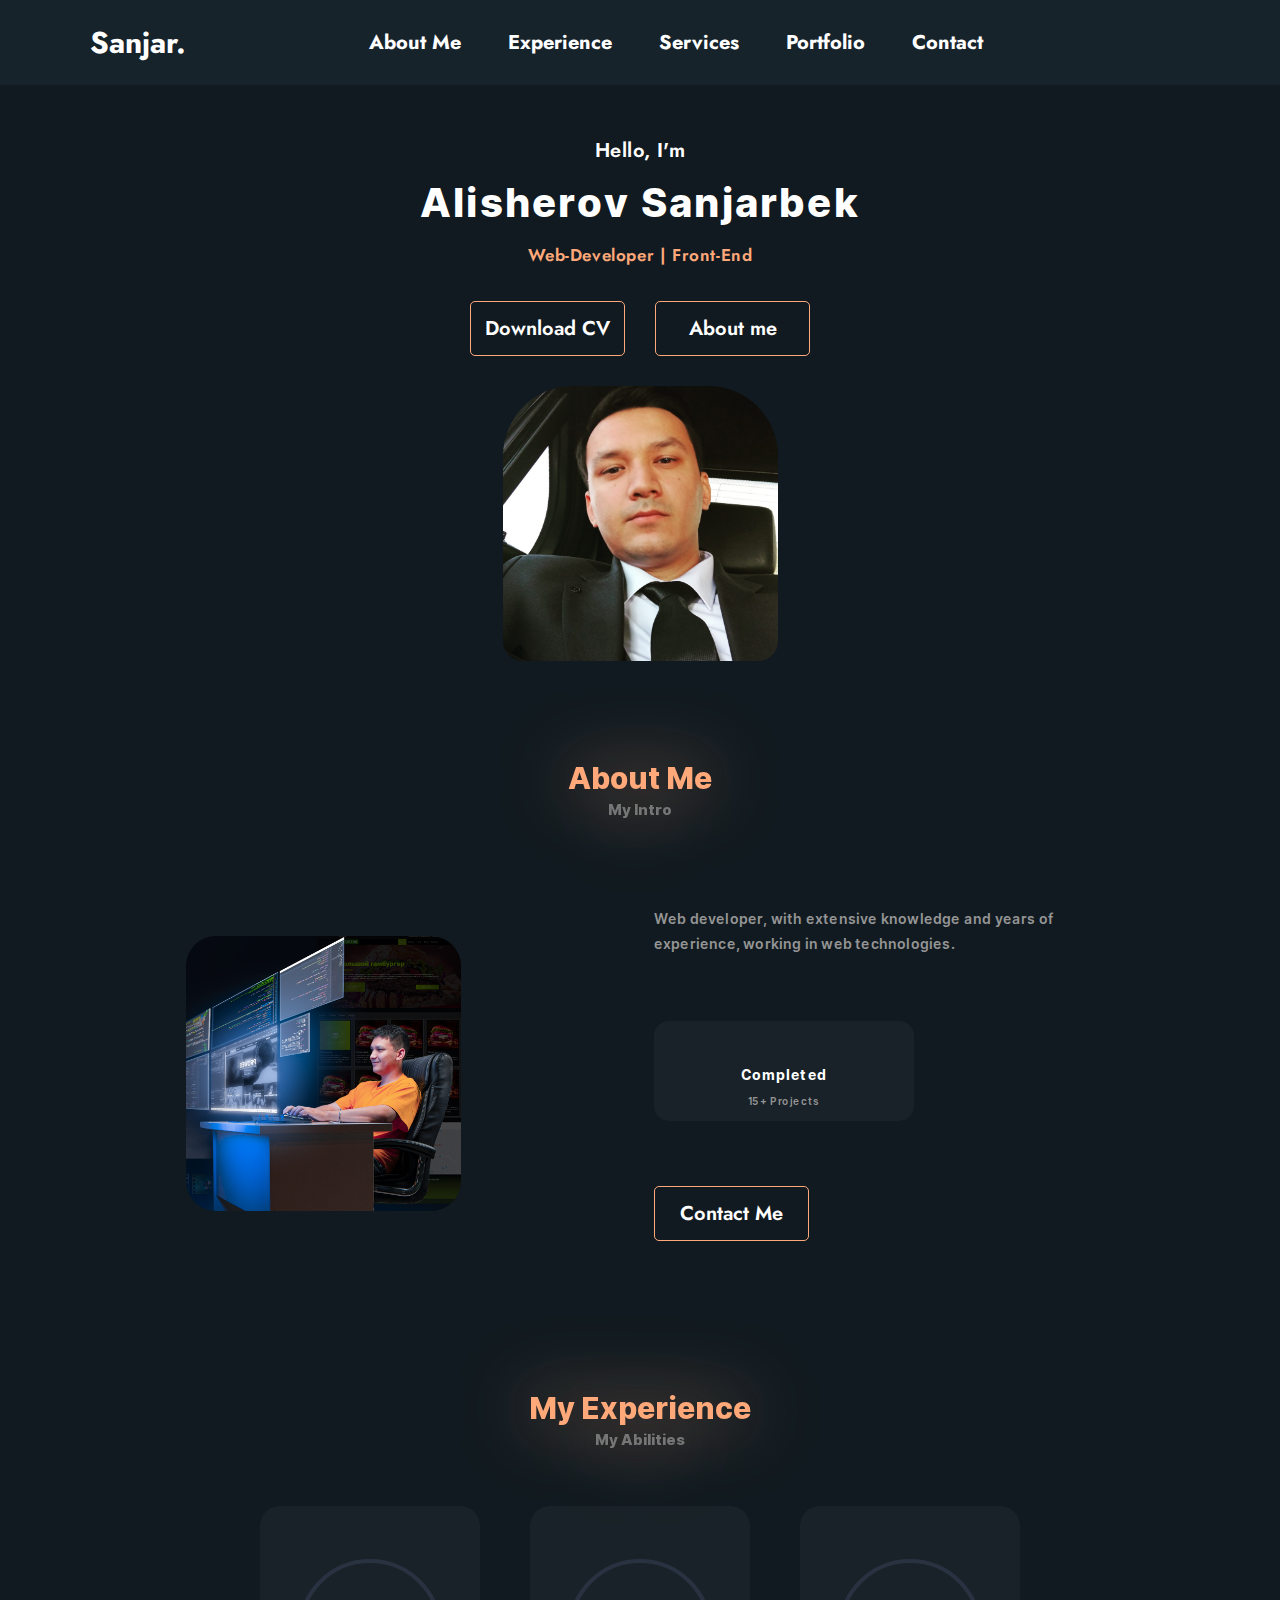
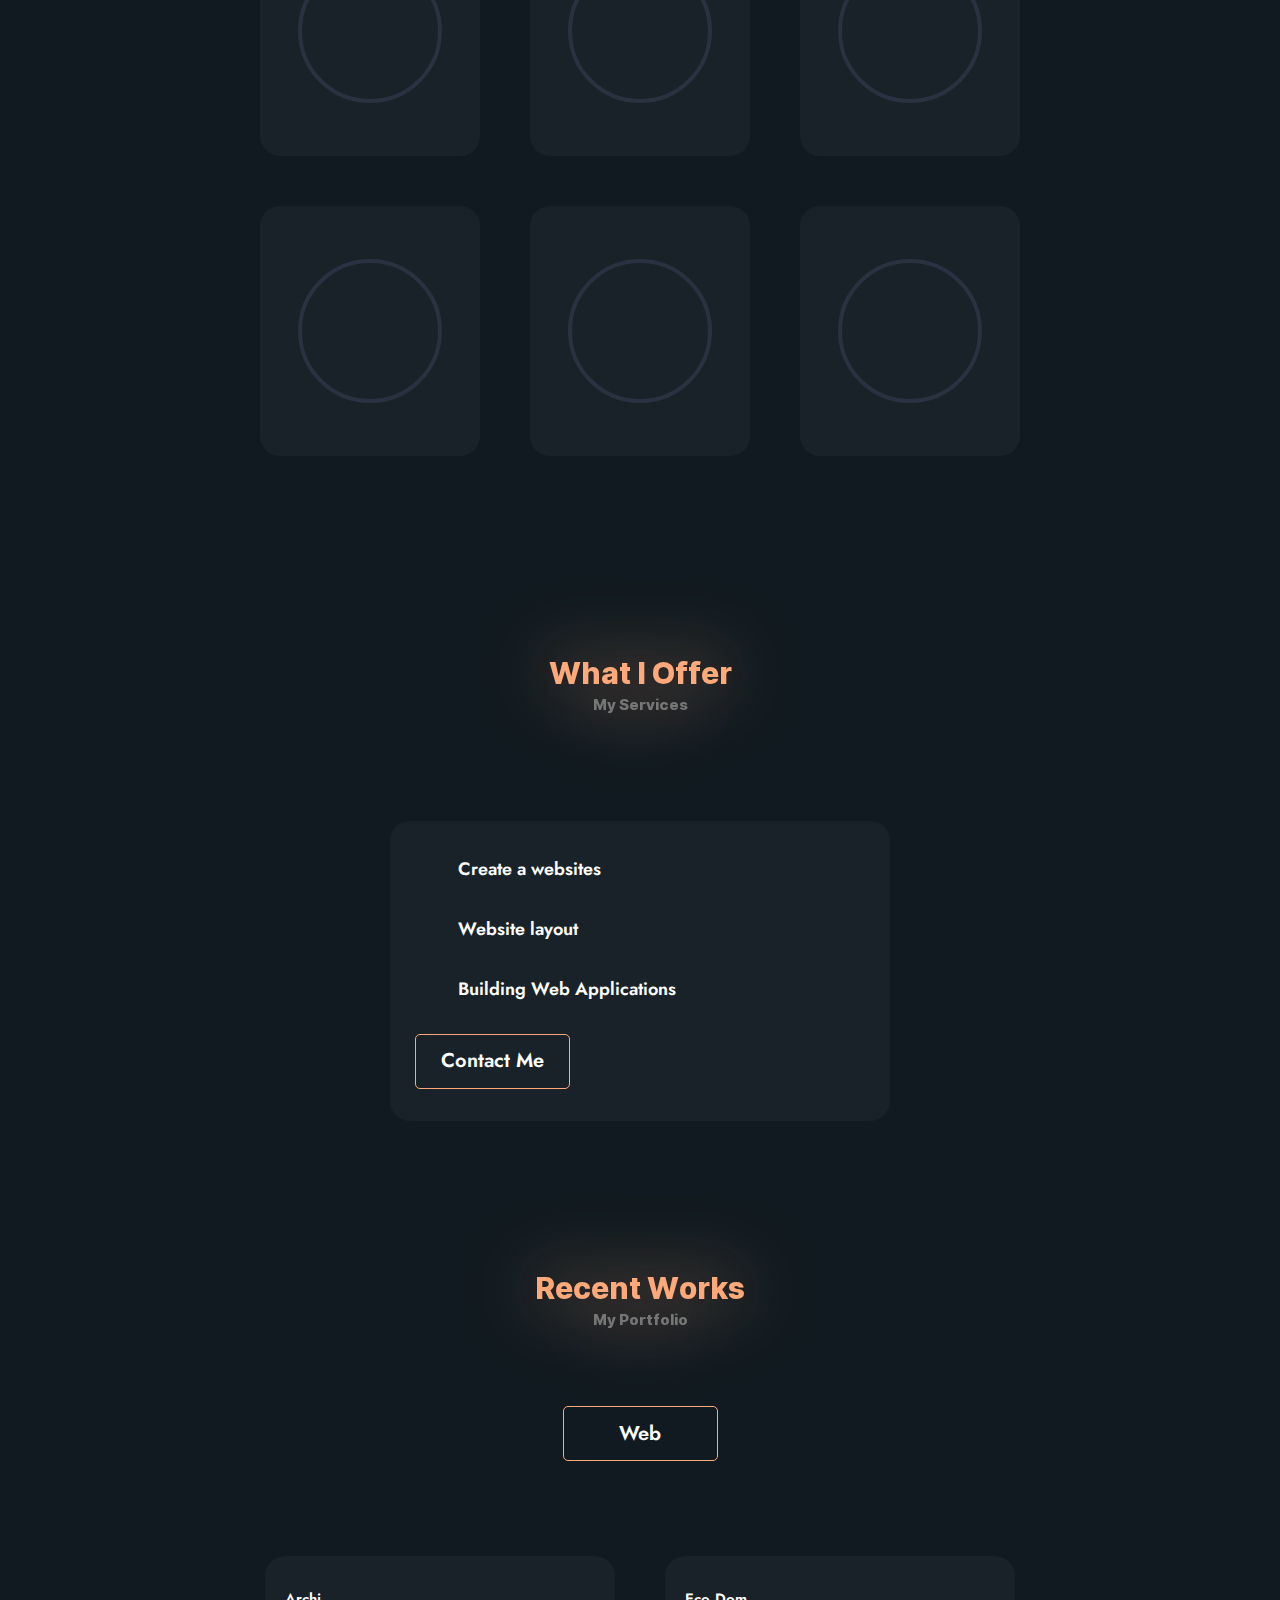
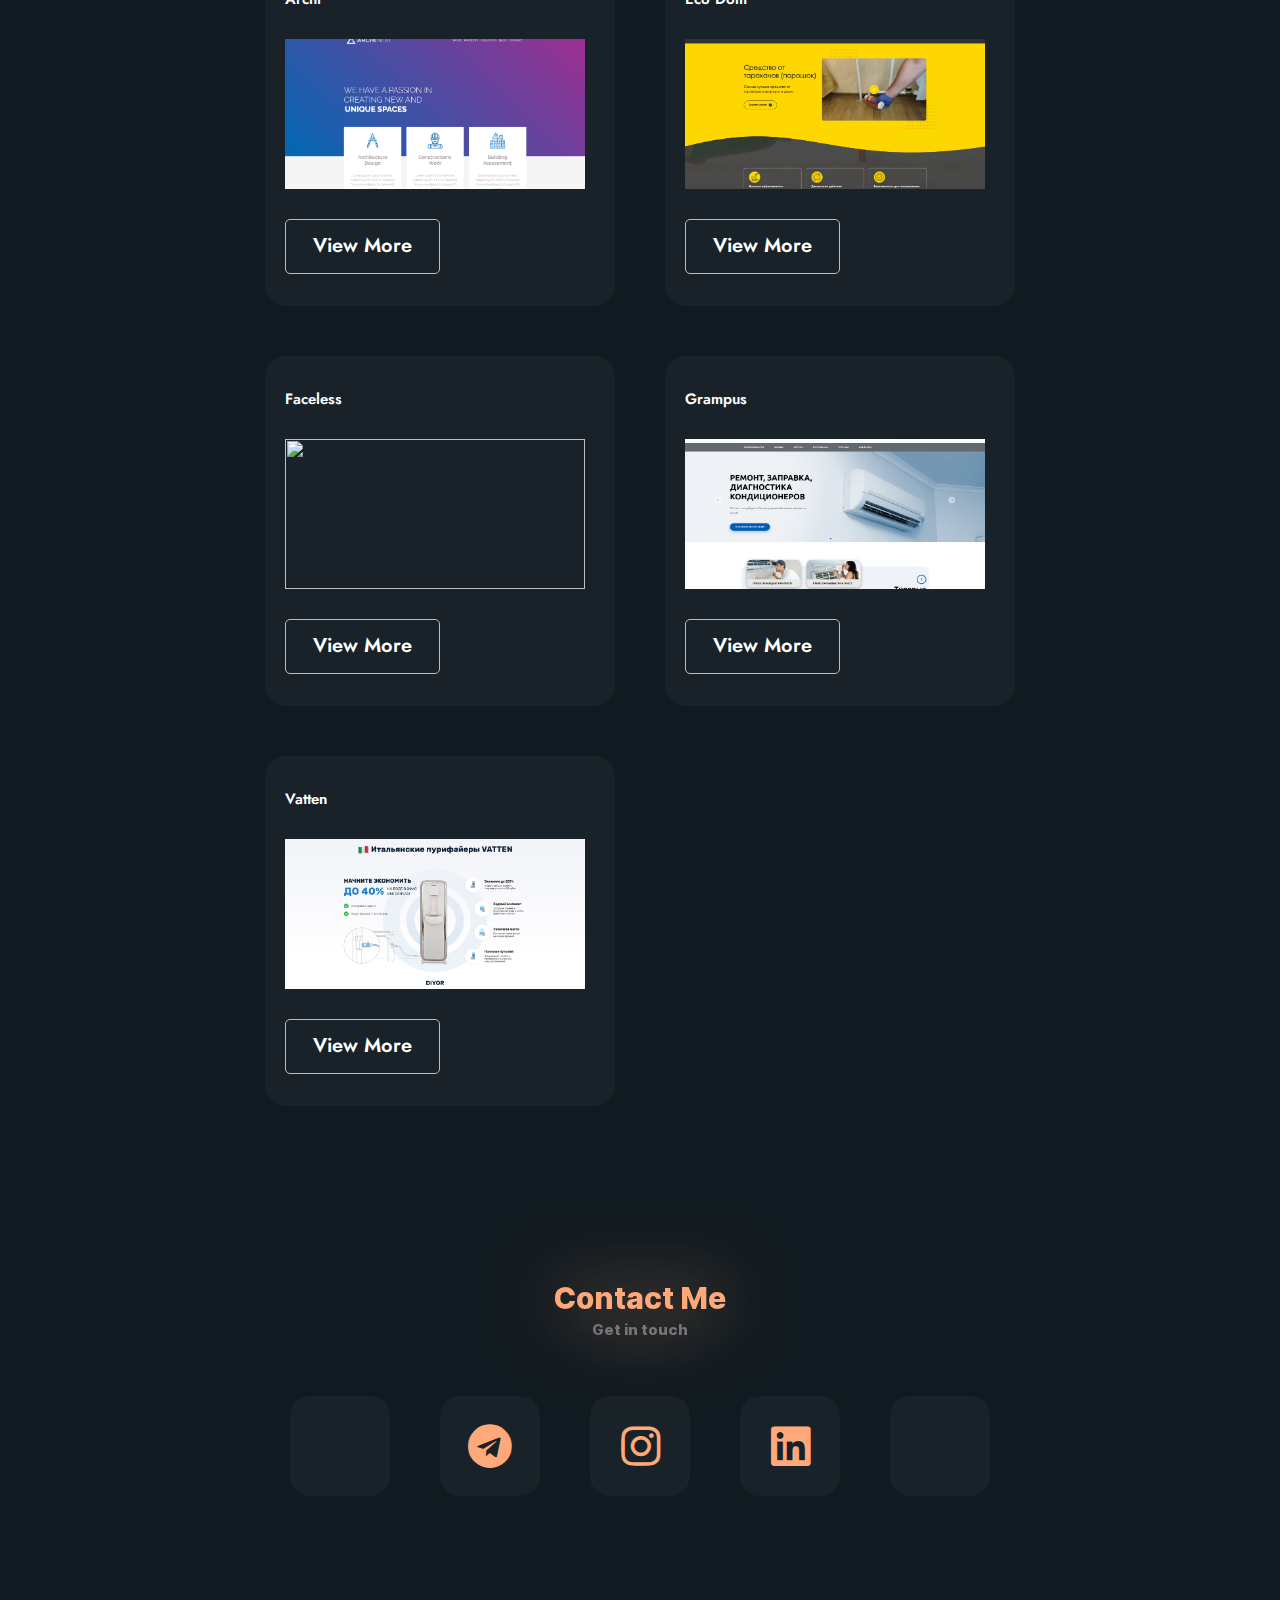
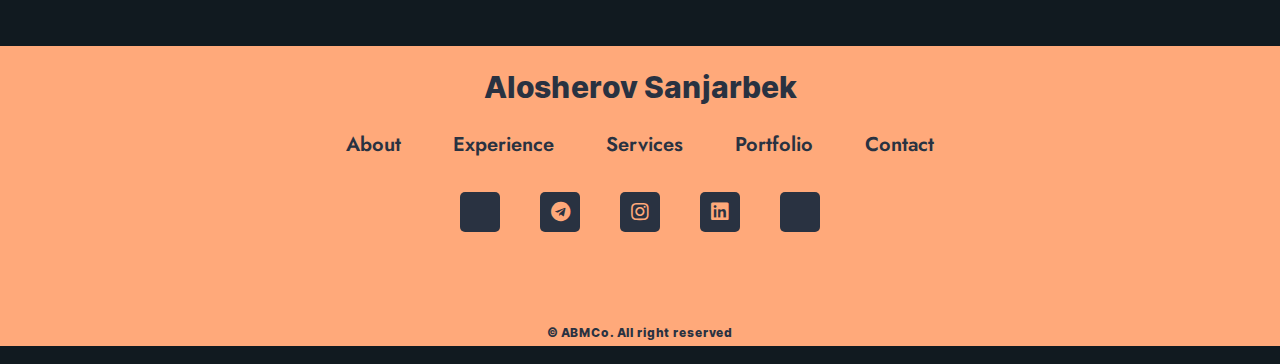
==== index.html @ ddbd6287 "Add files via upload" ====
<!DOCTYPE html>
<html lang="en">

<head>
  <meta charset="UTF-8">
  <meta http-equiv="X-UA-Compatible" content="IE=edge">
  <meta name="viewport" content="width=device-width, initial-scale=1.0">
  <link rel="stylesheet" href="css/style.min.css?_v=20220903124744">
  <link rel="shortcut icon" href="./img/logo-abm-original.svg" type="image/x-icon">
  <link rel="stylesheet" href="https://pro.fontawesome.com/releases/v5.15.2/css/all.css?_v=20220903124744" />
  <title>Alisherov Sanjarbek</title>
</head>

<body class="body ">

  <header class="header">
    <div class="header__content">
      <nav class="header__navbar container">
        <a href="#" class="header__logo-link l-name">Sanjar.</a>
        <ul class="header__list">
          <button type="button" class="header__link about-btn">About Me</button>
          <button type="button" class="header__link experience-btn">Experience</button>
          <button type="button" class="header__link services-btn">Services</button>
          <button type="button" class="header__link portfolio-btn">Portfolio</button>
          <button type="button" class="header__link contacts-btn">Contact</button>
        </ul>
        <i class="fal fa-cog header__settings"></i>
      </nav>
      <div class="header__setting-window">
        <div class="header__setting-modal">
          <i class="fal fa-times header__setting-times"></i>
          <h3 class="title__h3">Website Settings</h3>
          <h3 class="title__h3">Language</h3>
          <div class="header__setting-language">
            <a href="./index.html" class="button setting-btn">ENG</a>
            <a href="" class="button setting-btn">RUS</a>
          </div>
        </div>
      </div>
    </div>
  </header>


  <main class="main">
    <section class="intro container" id="intro">
      <div class="intro__content">
        <p class="intro__text">Hello, I'm</p>
        <h2 class="intro__title">Alisherov Sanjarbek</h2>
        <p class="intro__subtitle">Web-Developer | Front-End</p>
        <div class="intro__buttons">
          <a download href="" class="button">Download CV</a>
          <button class="button about-btn">About me</button>
        </div>
        <div class="intro__img">
          <picture><source srcset="./img/main-photo.png" type="image/webp"><img src="./img/main-photo.png" alt=""></picture>
        </div>
      </div>
    </section>
    <section class="about container" id="about">
      <div class="about__content">
        <div class="title">
          <h3 class="title__h3">About Me</h3>
          <p class="title__p">My Intro</p>
        </div>
        <div class="about__bottom">
          <div class="about__left">
              <img src="./img/photo-3.png" alt="">
          </div>
          <div class="about__right">
            <p class="about__subtitle">
              Web developer, with extensive knowledge and years of experience, working in web technologies.
            </p>
            <div class="about__item">
              <i class="fal fa-briefcase about__icon"></i>
              <p class="about__text">Completed</p>
              <p class="about__text-2">15+ Projects</p>
            </div>
            <button class="button contacts-btn">Contact Me</button>
          </div>
        </div>
      </div>
    </section>
    <section class="experience container" id="experience">
      <div class="experience__content">
        <div class="title">
          <h3 class="title__h3">My Experience</h3>
          <p class="title__p">My Abilities</p>
        </div>
        <div class="experience__progressbar">
          <div class="experience__card">
            <div class="experience__procent-loading">
              <svg class="experience__procent-loading-svg">
                <circle cx="70" cy="70" r="70"></circle>
              </svg>
            </div>
            <div class="experience__procent" style="--num:95">
              <div class="experience__procent-dot"></div>
              <svg class="experience__procent-svg">
                <circle cx="70" cy="70" r="70"></circle>
                <circle cx="70" cy="70" r="70"></circle>
              </svg>
              <div class="experience__procent-num">
                <h3>95<span>%</span></h3>
                <p>HTML</p>
              </div>
            </div>
          </div>
          <div class="experience__card">
            <div class="experience__procent-loading">
              <svg class="experience__procent-loading-svg">
                <circle cx="70" cy="70" r="70"></circle>
              </svg>
            </div>
            <div class="experience__procent" style="--num:90">
              <div class="experience__procent-dot"></div>
              <svg class="experience__procent-svg">
                <circle cx="70" cy="70" r="70"></circle>
                <circle cx="70" cy="70" r="70"></circle>
              </svg>
              <div class="experience__procent-num">
                <h3>90<span>%</span></h3>
                <p>CSS</p>
              </div>
            </div>
          </div>
          <div class="experience__card">
            <div class="experience__procent-loading">
              <svg class="experience__procent-loading-svg">
                <circle cx="70" cy="70" r="70"></circle>
              </svg>
            </div>
            <div class="experience__procent" style="--num:85">
              <div class="experience__procent-dot"></div>
              <svg class="experience__procent-svg">
                <circle cx="70" cy="70" r="70"></circle>
                <circle cx="70" cy="70" r="70"></circle>
              </svg>
              <div class="experience__procent-num">
                <h3>85<span>%</span></h3>
                <p>JS</p>
              </div>
            </div>
          </div>
          <div class="experience__card">
            <div class="experience__procent-loading">
              <svg class="experience__procent-loading-svg">
                <circle cx="70" cy="70" r="70"></circle>
              </svg>
            </div>
            <div class="experience__procent" style="--num:85">
              <div class="experience__procent-dot"></div>
              <svg class="experience__procent-svg">
                <circle cx="70" cy="70" r="70"></circle>
                <circle cx="70" cy="70" r="70"></circle>
              </svg>
              <div class="experience__procent-num">
                <h3>85<span>%</span></h3>
                <p>GIT</p>
              </div>
            </div>
          </div>
          <div class="experience__card">
            <div class="experience__procent-loading">
              <svg class="experience__procent-loading-svg">
                <circle cx="70" cy="70" r="70"></circle>
              </svg>
            </div>
            <div class="experience__procent" style="--num:90">
              <div class="experience__procent-dot"></div>
              <svg class="experience__procent-svg">
                <circle cx="70" cy="70" r="70"></circle>
                <circle cx="70" cy="70" r="70"></circle>
              </svg>
              <div class="experience__procent-num">
                <h3>90<span>%</span></h3>
                <p>SASS</p>
              </div>
            </div>
          </div>
          <div class="experience__card">
            <div class="experience__procent-loading">
              <svg class="experience__procent-loading-svg">
                <circle cx="70" cy="70" r="70"></circle>
              </svg>
            </div>
            <div class="experience__procent" style="--num:85">
              <div class="experience__procent-dot"></div>
              <svg class="experience__procent-svg">
                <circle cx="70" cy="70" r="70"></circle>
                <circle cx="70" cy="70" r="70"></circle>
              </svg>
              <div class="experience__procent-num">
                <h3>85<span>%</span></h3>
                <p>VUE</p>
              </div>
            </div>
          </div>
        </div>
      </div>
    </section>
    <section class="offer container" id="offer">
      <div class="offer__content">
        <div class="title">
          <h3 class="title__h3">What I Offer</h3>
          <p class="title__p">My Services</p>
        </div>
        <div class="offer__item">
          <ul class="offer__item-link">
            <li class="offer__item-list">
              <i class="fal fa-check-double offer__item-icon"></i>
              <h3 class="offer__item-h3">Create a websites</h3>
            </li>
            <li class="offer__item-list">
              <i class="fal fa-check-double offer__item-icon"></i>
              <h3 class="offer__item-h3">Website layout</h3>
            </li>
            <li class="offer__item-list">
              <i class="fal fa-check-double offer__item-icon"></i>
              <h3 class="offer__item-h3">Building Web Applications</h3>
            </li>
          </ul>

          <button class="button contacts-btn">Contact Me</button>
        </div>
      </div>
    </section>
    <section class="portfolio container" id="portfolio">
      <div class="portfolio__content">
        <div class="title">
          <h3 class="title__h3">Recent Works</h3>
          <p class="title__p">My Portfolio</p>
        </div>
        <div class="portfolio__tab">
          <ul class="portfolio__tab-link">
            <li>
              <button type="button" class="portfolio__tab-web button">Web</button>
            </li>
          </ul>
        </div>
        <div class="portfolio__sectoion">
          <div class="portfolio__web">
            <div class="portfolio__item">
              <h3 class="portfolio__item-h3">Archi</h3>
              <picture><source srcset="./img/sanjar1995.github.io_archi_.png" type="image/webp"><img src="./img/sanjar1995.github.io_archi_.png" alt="" class="portfolio__item-img"></picture>
              <a href="https://sanjar1995.github.io/archi/" target="_blank" class="button">View More</a>
            </div>
            <div class="portfolio__item">
              <h3 class="portfolio__item-h3">Eco Dom</h3>
              <picture><source srcset="./img/sanjar1995.github.io_ecoDom_.png" type="image/webp"><img src="./img/sanjar1995.github.io_ecoDom_.png" alt="" class="portfolio__item-img"></picture>
              <a href="https://sanjar1995.github.io/ecoDom/" target="_blank" class="button">View More</a>
            </div>
            <div class="portfolio__item">
              <h3 class="portfolio__item-h3">Faceless</h3>
              <picture><source srcset="./img/sanjar1995.github.io_faceless_.png" type="image/webp"><img src="./img/sanjar1995.github.io_faceless_.png" alt="" class="portfolio__item-img"></picture>
              <a href="https://sanjar1995.github.io/faceless/" target="_blank" class="button">View More</a>
            </div>
            <div class="portfolio__item">
              <h3 class="portfolio__item-h3">Grampus</h3>
              <picture><source srcset="./img/sanjar1995.github.io_grampusFull_.png" type="image/webp"><img src="./img/sanjar1995.github.io_grampusFull_.png" alt="" class="portfolio__item-img"></picture>
              <a href="https://sanjar1995.github.io/grampusFull/" target="_blank" class="button">View More</a>
            </div>
            <div class="portfolio__item">
              <h3 class="portfolio__item-h3">Vatten</h3>
              <picture><source srcset="./img/sanjar1995.github.io_vatten_.png" type="image/webp"><img src="./img/sanjar1995.github.io_vatten_.png" alt="" class="portfolio__item-img"></picture>
              <a href="https://sanjar1995.github.io/vatten/" target="_blank" class="button">View More</a>
            </div>
          </div>

        </div>
      </div>
    </section>
    <section class="contacts container" id="contacts">
      <div class="contacts__content">
        <div class="title">
          <h3 class="title__h3">Contact Me </h3>
          <p class="title__p">Get in touch</p>
        </div>
      </div>
      <div class="contacts__items">
        <a href="tel:+998995751303" class="contacts__item">
          <i class="fal fa-phone-alt"></i>
        </a>
        <a href="https://t.me/belkovic" target="_blank" class="contacts__item">
          <i class="fab fa-telegram"></i>
        </a>
        <a href="https://www.instagram.com/belkovicc/" target="_blank" class="contacts__item">
          <i class="fab fa-instagram"></i>
        </a>
        <a href="https://www.linkedin.com/in/" target="_blank" class="contacts__item">
          <i class="fab fa-linkedin"></i>
        </a>
        <a href="mailto:alisherovsanjarbek917@gmail.com" target="_blank" class="contacts__item">
          <i class="fal fa-envelope"></i>
        </a>
      </div>
    </section>
  </main>

  <footer class="footer">
    <div class="footer__content container">
      <h3 class="footer__title">Alosherov Sanjarbek</h3>
      <ul class="footer__list">
        <button type="button" class="footer__link about-btn">About</button>
        <button type="button" class="footer__link experience-btn">Experience</button>
        <button type="button" class="footer__link services-btn">Services</button>
        <button type="button" class="footer__link portfolio-btn">Portfolio</button>
        <button type="button" class="footer__link contacts-btn">Contact</button>
      </ul>
      <div class="footer__items">
        <a href="tel:+998335751303" class="footer__item">
          <i class="fal fa-phone-alt"></i>
        </a>
        <a href="https://t.me/belkovic" target="_blank" class="footer__item">
          <i class="fab fa-telegram"></i>
        </a>
        <a href="https://www.instagram.com/belkovicc" target="_blank" class="footer__item">
          <i class="fab fa-instagram"></i>
        </a>
        <a href="https://www.linkedin.com/in/" target="_blank" class="footer__item">
          <i class="fab fa-linkedin"></i>
        </a>
        <a href="mailto:alisherovsanjarbek917@gmail.com" target="_blank" class="footer__item">
          <i class="fal fa-envelope"></i>
        </a>
      </div>
      <p class="footer__creator">© ABMCo. All right reserved</p>
    </div>
  </footer>















  <script src="js/app.min.js?_v=20220903124744"></script>
</body>

</html>
---- css/style.min.css ----
@font-face {
    font-family: Inter;
    font-display: spaw;
    src: url(../fonts/Inter-Bold.woff2) format("woff2"), url(../fonts/Inter-Bold.woff) format("woff");
    font-weight: 700;
    font-style: normal;
}
@font-face {
    font-family: Inter;
    font-display: spaw;
    src: url(../fonts/Inter-Medium.woff2) format("woff2"), url(../fonts/Inter-Medium.woff) format("woff");
    font-weight: 500;
    font-style: normal;
}
@font-face {
    font-family: Inter;
    font-display: spaw;
    src: url(../fonts/Inter-SemiBold.woff2) format("woff2"), url(../fonts/Inter-SemiBold.woff) format("woff");
    font-weight: 600;
    font-style: normal;
}
@font-face {
    font-family: Inter;
    font-display: spaw;
    src: url(../fonts/Inter-ExtraBold.woff2) format("woff2"), url(../fonts/Inter-ExtraBold.woff) format("woff");
    font-weight: 800;
    font-style: normal;
}
@font-face {
    font-family: Jost;
    font-display: spaw;
    src: url(../fonts/Jost-SemiBold.woff2) format("woff2"), url(../fonts/Jost-SemiBold.woff) format("woff");
    font-weight: 600;
    font-style: normal;
}
@font-face {
    font-family: Jost;
    font-display: spaw;
    src: url(../fonts/Jost-Bold.woff2) format("woff2"), url(../fonts/Jost-Bold.woff) format("woff");
    font-weight: 700;
    font-style: normal;
}
@font-face {
    font-family: SF Pro Text;
    font-display: spaw;
    src: url("../fonts/SF Pro Text-Semibold.woff2") format("woff2"),
        url("../fonts/SF Pro Text-Semibold.woff") format("woff");
    font-weight: 600;
    font-style: normal;
}
a,
abbr,
acronym,
address,
applet,
article,
aside,
audio,
b,
big,
blockquote,
body,
canvas,
caption,
center,
cite,
code,
dd,
del,
details,
dfn,
div,
dl,
dt,
em,
embed,
fieldset,
figcaption,
figure,
footer,
form,
h1,
h2,
h3,
h4,
h5,
h6,
header,
hgroup,
html,
i,
iframe,
img,
ins,
kbd,
label,
legend,
li,
mark,
menu,
nav,
object,
ol,
output,
p,
pre,
q,
ruby,
s,
samp,
section,
small,
span,
strike,
strong,
sub,
summary,
sup,
table,
tbody,
td,
tfoot,
th,
thead,
time,
tr,
tt,
u,
ul,
var,
video {
    margin: 0;
    padding: 0;
    font-size: 100%;
    vertical-align: baseline;
}
a {
    text-decoration: none;
}
a:active,
a:hover {
    outline: 0;
}
li,
ul {
    list-style-type: none;
    margin: 0;
    padding: 0;
}
h1,
h2,
h3,
h4,
h5,
h6 {
    font-size: 100%;
    font-weight: 400;
}
html {
    -webkit-box-sizing: border-box;
    box-sizing: border-box;
}
*,
:after,
:before {
    -webkit-box-sizing: border-box;
    box-sizing: border-box;
}
:focus {
    outline: 0;
}
audio,
img,
video {
    max-width: 100%;
    height: auto;
}
audio,
canvas,
iframe,
img,
svg,
video {
    vertical-align: middle;
}
iframe {
    border: 0;
}
textarea {
    resize: none;
    overflow: auto;
    vertical-align: top;
    box-shadow: none;
    -webkit-box-shadow: none;
    -moz-box-shadow: none;
}
button,
input,
select,
textarea {
    outline: 0;
    border: none;
    font-size: 100%;
    margin: 0;
}
button,
input {
    line-height: normal;
}
table {
    border-collapse: collapse;
    border-spacing: 0;
}
td,
th {
    padding: 0;
    text-align: left;
}
.container {
    max-width: 1130px;
    width: 100%;
    margin: 0 auto;
    padding: 0 15px;
}
body {
    background: #111a20;
}
.header__content {
    background: #17232b;
    height: 85px;
    display: -webkit-box;
    display: -ms-flexbox;
    display: flex;
    position: relative;
}
.header__navbar {
    display: -webkit-box;
    display: -ms-flexbox;
    display: flex;
    -webkit-box-align: center;
    -ms-flex-align: center;
    align-items: center;
    -webkit-box-pack: justify;
    -ms-flex-pack: justify;
    justify-content: space-between;
}
.header__logo-link {
    font-family: Jost;
    font-style: normal;
    font-weight: 700;
    font-size: 30px;
    line-height: 32px;
    color: #fff;
}
.header__list {
    display: -webkit-box;
    display: -ms-flexbox;
    display: flex;
    -webkit-box-align: center;
    -ms-flex-align: center;
    align-items: center;
    -webkit-box-pack: center;
    -ms-flex-pack: center;
    justify-content: center;
    gap: 35px;
}
.header__link {
    font-family: Jost;
    font-style: normal;
    font-weight: 700;
    font-size: 20px;
    line-height: 32px;
    color: #fff;
}
.header__link:hover {
    color: #ffa97a;
}
.header__settings {
    font-size: 30px;
    color: #fff;
    cursor: pointer;
}
.header__settings:hover {
    color: #ffa97a;
    -webkit-transform: rotate(360deg);
    -ms-transform: rotate(360deg);
    transform: rotate(360deg);
}
.header__setting-window {
    width: 100%;
    height: 100vh;
    position: absolute;
    top: -2000px;
    left: 0;
    -webkit-backdrop-filter: blur(5px);
    backdrop-filter: blur(5px);
    gap: 40px;
    z-index: 90;
    display: -webkit-box;
    display: -ms-flexbox;
    display: flex;
    -webkit-box-align: center;
    -ms-flex-align: center;
    align-items: center;
    -webkit-box-pack: center;
    -ms-flex-pack: center;
    justify-content: center;
    overflow: hidden;
    -webkit-transition: 0.3s linear;
    -o-transition: 0.3s linear;
    transition: 0.3s linear;
}
.header__setting-modal {
    width: 700px;
    height: 500px;
    border-radius: 30px;
    background: #17232b;
    display: -webkit-box;
    display: -ms-flexbox;
    display: flex;
    -webkit-box-align: center;
    -ms-flex-align: center;
    align-items: center;
    -webkit-box-pack: center;
    -ms-flex-pack: center;
    justify-content: center;
    -webkit-box-orient: vertical;
    -webkit-box-direction: normal;
    -ms-flex-direction: column;
    flex-direction: column;
    gap: 50px;
    position: relative;
}
.header__setting-language {
    display: -webkit-box;
    display: -ms-flexbox;
    display: flex;
    -webkit-box-align: center;
    -ms-flex-align: center;
    align-items: center;
    -webkit-box-pack: center;
    -ms-flex-pack: center;
    justify-content: center;
    gap: 30px;
}
.header__setting-theme {
    display: -webkit-box;
    display: -ms-flexbox;
    display: flex;
    -webkit-box-align: center;
    -ms-flex-align: center;
    align-items: center;
    -webkit-box-pack: center;
    -ms-flex-pack: center;
    justify-content: center;
    gap: 30px;
}
.header__setting-times {
    position: absolute;
    top: 30px;
    right: 30px;
    font-size: 34px;
    color: #fff;
    -webkit-transition: 0.2s linear;
    -o-transition: 0.2s linear;
    transition: 0.2s linear;
}
.header__setting-times:hover {
    color: #ffa97a;
    -webkit-transform: rotate(90deg);
    -ms-transform: rotate(90deg);
    transform: rotate(90deg);
}
.header .setting-btn {
    background: 0 0;
}
.header .active-modal {
    top: 0;
    -webkit-transition: 0.3s linear;
    -o-transition: 0.3s linear;
    transition: 0.3s linear;
}
.intro__content {
    display: -webkit-box;
    display: -ms-flexbox;
    display: flex;
    -webkit-box-align: center;
    -ms-flex-align: center;
    align-items: center;
    -webkit-box-pack: center;
    -ms-flex-pack: center;
    justify-content: center;
    -webkit-box-orient: vertical;
    -webkit-box-direction: normal;
    -ms-flex-direction: column;
    flex-direction: column;
    margin-top: 50px;
}
.intro__text {
    font-family: Jost;
    font-style: normal;
    font-weight: 600;
    font-size: 20px;
    line-height: 32px;
    letter-spacing: 0.4px;
    color: #fff;
    margin-bottom: 20px;
}
.intro__title {
    font-family: Inter;
    font-style: normal;
    font-weight: 800;
    font-size: 40px;
    line-height: 32px;
    letter-spacing: 2.2px;
    color: #fff;
    margin-bottom: 20px;
}
.intro__subtitle {
    font-family: Jost;
    font-style: normal;
    font-weight: 600;
    font-size: 17px;
    line-height: 32px;
    letter-spacing: 0.6px;
    color: #ffa97a;
    margin-bottom: 30px;
}
.intro__buttons {
    display: -webkit-box;
    display: -ms-flexbox;
    display: flex;
    -webkit-box-align: center;
    -ms-flex-align: center;
    align-items: center;
    -webkit-box-pack: center;
    -ms-flex-pack: center;
    justify-content: center;
    gap: 30px;
}
.intro__img {
    margin-top: 30px;
    margin-bottom: 100px;
    width: 275px;
    height: 275px;
    border-radius: 70px 70px 20px 20px;
    overflow: hidden;
}
.about__content {
    display: -webkit-box;
    display: -ms-flexbox;
    display: flex;
    -webkit-box-align: center;
    -ms-flex-align: center;
    align-items: center;
    -webkit-box-pack: center;
    -ms-flex-pack: center;
    justify-content: center;
    -webkit-box-orient: vertical;
    -webkit-box-direction: normal;
    -ms-flex-direction: column;
    flex-direction: column;
    margin-bottom: 150px;
}
.about__bottom {
    display: -webkit-box;
    display: -ms-flexbox;
    display: flex;
    -webkit-box-align: center;
    -ms-flex-align: center;
    align-items: center;
    -ms-flex-pack: distribute;
    justify-content: space-around;
    width: 100%;
    margin-top: 80px;
}
@-webkit-keyframes opacityBot {
    0% {
        opacity: 0;
    }
    50% {
        opacity: 0.5;
    }
    100% {
        opacity: 1;
    }
}
@keyframes opacityBot {
    0% {
        opacity: 0;
    }
    50% {
        opacity: 0.5;
    }
    100% {
        opacity: 1;
    }
}
.about__left {
    width: 275px;
    height: 275px;
    border-radius: 30px;
    overflow: hidden;
}
.about__left img{
    width: 100%;
    height: 100%;
    object-position: right;
    object-fit: cover;
}
.intro__img img{
    width: 100%;
    height: 100%;
    object-fit: cover;
}
.about__right {
    width: 440px;
    display: -webkit-box;
    display: -ms-flexbox;
    display: flex;
    -webkit-box-align: start;
    -ms-flex-align: start;
    align-items: flex-start;
    -webkit-box-pack: center;
    -ms-flex-pack: center;
    justify-content: center;
    -webkit-box-orient: vertical;
    -webkit-box-direction: normal;
    -ms-flex-direction: column;
    flex-direction: column;
}
.about__subtitle {
    font-family: Inter;
    font-style: normal;
    font-weight: 600;
    font-size: 14px;
    line-height: 25px;
    letter-spacing: 0.2px;
    color: #959595;
}
.about__item {
    width: 260px;
    height: 100px;
    background: #182228;
    border-radius: 15px;
    display: -webkit-box;
    display: -ms-flexbox;
    display: flex;
    -webkit-box-align: center;
    -ms-flex-align: center;
    align-items: center;
    -webkit-box-pack: center;
    -ms-flex-pack: center;
    justify-content: center;
    -webkit-box-orient: vertical;
    -webkit-box-direction: normal;
    -ms-flex-direction: column;
    flex-direction: column;
    margin-top: 65px;
    margin-bottom: 65px;
}
.about__icon {
    font-size: 25px;
    color: #ffa97a;
    margin-bottom: 9px;
}
.about__text {
    font-family: Inter;
    font-style: normal;
    font-weight: 700;
    font-size: 14px;
    line-height: 20px;
    letter-spacing: 0.6px;
    color: #fff;
    margin-bottom: 6px;
}
.about__text-2 {
    font-family: Inter;
    font-style: normal;
    font-weight: 600;
    font-size: 10px;
    line-height: 20px;
    letter-spacing: 0.6px;
    color: #959595;
}
.experience__content {
    display: -webkit-box;
    display: -ms-flexbox;
    display: flex;
    -webkit-box-align: center;
    -ms-flex-align: center;
    align-items: center;
    -webkit-box-pack: center;
    -ms-flex-pack: center;
    justify-content: center;
    -webkit-box-orient: vertical;
    -webkit-box-direction: normal;
    -ms-flex-direction: column;
    flex-direction: column;
    margin-bottom: 150px;
}
.experience__progressbar {
    display: -webkit-box;
    display: -ms-flexbox;
    display: flex;
    -webkit-box-align: center;
    -ms-flex-align: center;
    align-items: center;
    -webkit-box-pack: center;
    -ms-flex-pack: center;
    justify-content: center;
    -ms-flex-wrap: wrap;
    flex-wrap: wrap;
    padding: 50px;
    gap: 50px;
}
.experience__card {
    width: 220px;
    height: 250px;
    border-radius: 20px;
    background: #182228;
    display: -webkit-box;
    display: -ms-flexbox;
    display: flex;
    -webkit-box-align: center;
    -ms-flex-align: center;
    align-items: center;
    -webkit-box-pack: center;
    -ms-flex-pack: center;
    justify-content: center;
}
.experience__procent {
    width: 150px;
    height: 150px;
    position: relative;
    display: none;
    -webkit-animation: opacityPr 1s linear forwards;
    animation: opacityPr 1s linear forwards;
}
.experience__procent-svg {
    width: 150px;
    height: 150px;
    position: relative;
    -webkit-transform: rotate(270deg);
    -ms-transform: rotate(270deg);
    transform: rotate(270deg);
}
.experience__procent-svg circle {
    width: 100%;
    height: 100%;
    fill: transparent;
    stroke-width: 3px;
    stroke: #293241;
    -webkit-transform: translate(5px, 5px);
    -ms-transform: translate(5px, 5px);
    transform: translate(5px, 5px);
}
.experience__procent-svg circle:nth-child(2) {
    stroke: #ffa97a;
    stroke-dasharray: 440px;
    stroke-dashoffset: calc(440 - 440 * var(--num) / 100);
    opacity: 0;
    -webkit-animation: animCircle 3s linear forwards;
    animation: animCircle 3s linear forwards;
    -webkit-animation-delay: 2s;
    animation-delay: 2s;
}
@-webkit-keyframes animCircle {
    0% {
        opacity: 0;
    }
    100% {
        opacity: 1;
    }
}
@keyframes animCircle {
    0% {
        opacity: 0;
    }
    100% {
        opacity: 1;
    }
}
.experience__procent-dot {
    position: absolute;
    inset: 5px;
    z-index: 10;
    -webkit-transform: rotate(calc(3.6deg * var(--num)));
    -ms-transform: rotate(calc(3.6deg * var(--num)));
    transform: rotate(calc(3.6deg * var(--num)));
    -webkit-animation: animDot 2s linear forwards;
    animation: animDot 2s linear forwards;
}
@-webkit-keyframes animDot {
    0% {
        -webkit-transform: rotate(0);
        transform: rotate(0);
    }
    100% {
        -webkit-transform: rotate(calc(3.6deg * var(--num)));
        transform: rotate(calc(3.6deg * var(--num)));
    }
}
@keyframes animDot {
    0% {
        -webkit-transform: rotate(0);
        transform: rotate(0);
    }
    100% {
        -webkit-transform: rotate(calc(3.6deg * var(--num)));
        transform: rotate(calc(3.6deg * var(--num)));
    }
}
.experience__procent-dot::before {
    content: "";
    position: absolute;
    top: -7px;
    left: 50%;
    border-radius: 50%;
    -webkit-transform: translateX(-50%);
    -ms-transform: translateX(-50%);
    transform: translateX(-50%);
    width: 15px;
    height: 15px;
    background: #ffa97a;
    -webkit-box-shadow: 0 0 10px #ffa97a, 0 0 30px #ffa97a;
    box-shadow: 0 0 10px #ffa97a, 0 0 30px #ffa97a;
}
.experience__procent-num {
    position: absolute;
    inset: 0;
    display: -webkit-box;
    display: -ms-flexbox;
    display: flex;
    -webkit-box-align: center;
    -ms-flex-align: center;
    align-items: center;
    -webkit-box-pack: center;
    -ms-flex-pack: center;
    justify-content: center;
    -webkit-box-orient: vertical;
    -webkit-box-direction: normal;
    -ms-flex-direction: column;
    flex-direction: column;
    gap: 20px;
    opacity: 0;
    -webkit-animation: animCircle 1s linear forwards;
    animation: animCircle 1s linear forwards;
    -webkit-animation-delay: 2s;
    animation-delay: 2s;
}
.experience__procent-num h3 {
    display: -webkit-box;
    display: -ms-flexbox;
    display: flex;
    -webkit-box-align: center;
    -ms-flex-align: center;
    align-items: center;
    -webkit-box-pack: center;
    -ms-flex-pack: center;
    justify-content: center;
    font-family: Inter;
    font-style: normal;
    font-weight: 700;
    font-size: 25px;
    line-height: 20px;
    letter-spacing: 0.6px;
    color: #fff;
}
.experience__procent-num h3 span {
    font-size: 13px;
    text-align: center;
    font-weight: 400;
}
.experience__procent-num p {
    font-family: Inter;
    font-style: normal;
    font-weight: 700;
    font-size: 25px;
    line-height: 20px;
    letter-spacing: 0.6px;
    color: #ffa97a;
}
@-webkit-keyframes opacityPr {
    0% {
        opacity: 0;
    }
    50% {
        opacity: 0.5;
    }
    100% {
        opacity: 1;
    }
}
@keyframes opacityPr {
    0% {
        opacity: 0;
    }
    50% {
        opacity: 0.5;
    }
    100% {
        opacity: 1;
    }
}
.experience__procent-loading {
    width: 150px;
    height: 150px;
    position: relative;
    display: -webkit-box;
    display: -ms-flexbox;
    display: flex;
    -webkit-animation: animOp 1s linear forwards;
    animation: animOp 1s linear forwards;
}
.experience__procent-loading-svg {
    width: 150px;
    height: 150px;
    position: relative;
    -webkit-transform: rotate(270deg);
    -ms-transform: rotate(270deg);
    transform: rotate(270deg);
}
.experience__procent-loading-svg circle {
    width: 100%;
    height: 100%;
    fill: transparent;
    stroke-width: 4px;
    stroke: #293241;
    -webkit-transform: translate(5px, 5px);
    -ms-transform: translate(5px, 5px);
    transform: translate(5px, 5px);
}
@-webkit-keyframes animOp {
    0% {
        opacity: 1;
    }
    50% {
        opacity: 0.5;
    }
    100% {
        opacity: 0;
    }
}
@keyframes animOp {
    0% {
        opacity: 1;
    }
    50% {
        opacity: 0.5;
    }
    100% {
        opacity: 0;
    }
}
.offer__content {
    display: -webkit-box;
    display: -ms-flexbox;
    display: flex;
    -webkit-box-align: center;
    -ms-flex-align: center;
    align-items: center;
    -webkit-box-pack: center;
    -ms-flex-pack: center;
    justify-content: center;
    -webkit-box-orient: vertical;
    -webkit-box-direction: normal;
    -ms-flex-direction: column;
    flex-direction: column;
}
.offer__item {
    display: -webkit-box;
    display: -ms-flexbox;
    display: flex;
    -webkit-box-align: start;
    -ms-flex-align: start;
    align-items: flex-start;
    -webkit-box-pack: center;
    -ms-flex-pack: center;
    justify-content: center;
    -webkit-box-orient: vertical;
    -webkit-box-direction: normal;
    -ms-flex-direction: column;
    flex-direction: column;
    width: 500px;
    height: 300px;
    margin-top: 100px;
    background: #182228;
    border-radius: 20px;
    padding: 25px;
    gap: 30px;
}
.offer__item-link {
    display: -webkit-box;
    display: -ms-flexbox;
    display: flex;
    -webkit-box-align: start;
    -ms-flex-align: start;
    align-items: flex-start;
    -webkit-box-pack: center;
    -ms-flex-pack: center;
    justify-content: center;
    -webkit-box-orient: vertical;
    -webkit-box-direction: normal;
    -ms-flex-direction: column;
    flex-direction: column;
    gap: 30px;
}
.offer__item-list {
    display: -webkit-box;
    display: -ms-flexbox;
    display: flex;
    -webkit-box-align: center;
    -ms-flex-align: center;
    align-items: center;
    -webkit-box-pack: center;
    -ms-flex-pack: center;
    justify-content: center;
    gap: 20px;
}
.offer__item-icon {
    font-size: 30px;
    color: #ffa97a;
}
.offer__item-h3 {
    font-family: Jost;
    font-weight: 400;
    color: #fff;
    font-size: 18px;
}
.portfolio__content {
    display: -webkit-box;
    display: -ms-flexbox;
    display: flex;
    -webkit-box-align: center;
    -ms-flex-align: center;
    align-items: center;
    -webkit-box-pack: center;
    -ms-flex-pack: center;
    justify-content: center;
    -webkit-box-orient: vertical;
    -webkit-box-direction: normal;
    -ms-flex-direction: column;
    flex-direction: column;
    margin-top: 150px;
}
.portfolio__tab {
    display: -webkit-box;
    display: -ms-flexbox;
    display: flex;
    -webkit-box-align: center;
    -ms-flex-align: center;
    align-items: center;
    -webkit-box-pack: center;
    -ms-flex-pack: center;
    justify-content: center;
    margin-top: 70px;
    margin-bottom: 70px;
}
.portfolio__tab-link {
    display: -webkit-box;
    display: -ms-flexbox;
    display: flex;
    -webkit-box-align: center;
    -ms-flex-align: center;
    align-items: center;
    -webkit-box-pack: center;
    -ms-flex-pack: center;
    justify-content: center;
    gap: 50px;
}
.portfolio__sectoion {
    position: relative;
    width: 750px;
    height: 1200px;
    display: -webkit-box;
    display: -ms-flexbox;
    display: flex;
    -webkit-box-align: center;
    -ms-flex-align: center;
    align-items: center;
    -webkit-box-pack: center;
    -ms-flex-pack: center;
    justify-content: center;
    overflow: hidden;
}
.portfolio__web {
    position: absolute;
    display: -ms-grid;
    display: grid;
    -ms-grid-columns: (350px) [2];
    grid-template-columns: repeat(2, 350px);
    -ms-grid-rows: (350px) [3];
    grid-template-rows: repeat(3, 350px);
    gap: 50px;
    -webkit-transition: 0.5s linear;
    -o-transition: 0.5s linear;
    transition: 0.5s linear;
}
.portfolio__item {
    width: 100%;
    height: 100%;
    background: #182228;
    border-radius: 20px;
    display: -webkit-box;
    display: -ms-flexbox;
    display: flex;
    -webkit-box-align: start;
    -ms-flex-align: start;
    align-items: flex-start;
    -webkit-box-pack: center;
    -ms-flex-pack: center;
    justify-content: center;
    -webkit-box-orient: vertical;
    -webkit-box-direction: normal;
    -ms-flex-direction: column;
    flex-direction: column;
    gap: 30px;
    padding: 20px;
}
.portfolio__item-h3 {
    font-family: Jost;
    font-style: normal;
    font-weight: 600;
    font-size: 15px;
    line-height: 20px;
    color: #fff;
}
.portfolio__item-img {
    width: 300px;
    height: 150px;
    -o-object-fit: cover;
    object-fit: cover;
    -o-object-position: center;
    object-position: center;
}
.contacts__content {
    display: -webkit-box;
    display: -ms-flexbox;
    display: flex;
    -webkit-box-align: center;
    -ms-flex-align: center;
    align-items: center;
    -webkit-box-pack: center;
    -ms-flex-pack: center;
    justify-content: center;
    -webkit-box-orient: vertical;
    -webkit-box-direction: normal;
    -ms-flex-direction: column;
    flex-direction: column;
    margin-top: 150px;
}
.contacts__items {
    display: -webkit-box;
    display: -ms-flexbox;
    display: flex;
    -webkit-box-align: center;
    -ms-flex-align: center;
    align-items: center;
    -webkit-box-pack: center;
    -ms-flex-pack: center;
    justify-content: center;
    gap: 50px;
    margin-top: 50px;
}
.contacts__item {
    width: 100px;
    height: 100px;
    background: #182228;
    border-radius: 20px;
    display: -webkit-box;
    display: -ms-flexbox;
    display: flex;
    -webkit-box-align: center;
    -ms-flex-align: center;
    align-items: center;
    -webkit-box-pack: center;
    -ms-flex-pack: center;
    justify-content: center;
    -webkit-transition: 0.2s linear;
    -o-transition: 0.2s linear;
    transition: 0.2s linear;
}
.contacts__item i {
    font-size: 45px;
    color: #ffa97a;
    -webkit-transition: 0.3s linear;
    -o-transition: 0.3s linear;
    transition: 0.3s linear;
}
.contacts__item:hover {
    -webkit-transform: rotate(30deg);
    -ms-transform: rotate(30deg);
    transform: rotate(30deg);
}
.contacts__item:hover i {
    color: #fff;
    -webkit-transform: rotate(-60deg);
    -ms-transform: rotate(-60deg);
    transform: rotate(-60deg);
}
button {
    background: 0 0;
    cursor: pointer;
}
.button {
    width: 155px;
    height: 55px;
    display: -webkit-box;
    display: -ms-flexbox;
    display: flex;
    -webkit-box-align: center;
    -ms-flex-align: center;
    align-items: center;
    -webkit-box-pack: center;
    -ms-flex-pack: center;
    justify-content: center;
    border: 1px solid #ffa97a;
    border-radius: 5px;
    font-family: Jost;
    font-style: normal;
    font-weight: 600;
    font-size: 20px;
    line-height: 32px;
    color: #fff;
    -webkit-transition: 0.2s linear;
    -o-transition: 0.2s linear;
    transition: 0.2s linear;
}
.button:hover {
    background: #ffa97a;
    color: #293241;
}
.title {
    display: -webkit-box;
    display: -ms-flexbox;
    display: flex;
    -webkit-box-align: center;
    -ms-flex-align: center;
    align-items: center;
    -webkit-box-pack: center;
    -ms-flex-pack: center;
    justify-content: center;
    -webkit-box-orient: vertical;
    -webkit-box-direction: normal;
    -ms-flex-direction: column;
    flex-direction: column;
    width: 350px;
    height: 65px;
}
.title__h3 {
    font-family: Inter;
    font-style: normal;
    font-weight: 800;
    font-size: 30px;
    line-height: 32px;
    color: #ffa97a;
    -webkit-filter: drop-shadow(0 0 36px rgba(255, 169, 122, 0.8));
    filter: drop-shadow(0 0 36px rgba(255, 169, 122, 0.8));
}
.title__p {
    font-family: Inter;
    font-style: normal;
    font-weight: 800;
    font-size: 15px;
    line-height: 32px;
    color: #767676;
    -webkit-filter: drop-shadow(0 0 36px rgba(255, 169, 122, 0.8));
    filter: drop-shadow(0 0 36px rgba(255, 169, 122, 0.8));
}
.footer {
    height: 300px;
    background: #ffa97a;
}
.footer__content {
    display: -webkit-box;
    display: -ms-flexbox;
    display: flex;
    -webkit-box-align: center;
    -ms-flex-align: center;
    align-items: center;
    -webkit-box-pack: center;
    -ms-flex-pack: center;
    justify-content: center;
    -webkit-box-orient: vertical;
    -webkit-box-direction: normal;
    -ms-flex-direction: column;
    flex-direction: column;
    margin-top: 150px;
    padding: 25px 0 15px 0;
}
.footer__title {
    font-family: Inter;
    font-style: normal;
    font-weight: 800;
    font-size: 30px;
    line-height: 32px;
    color: #293241;
}
.footer__list {
    display: -webkit-box;
    display: -ms-flexbox;
    display: flex;
    -webkit-box-align: center;
    -ms-flex-align: center;
    align-items: center;
    -webkit-box-pack: center;
    -ms-flex-pack: center;
    justify-content: center;
    gap: 40px;
    margin-top: 25px;
}
.footer__link {
    font-family: Jost;
    font-style: normal;
    font-weight: 600;
    font-size: 20px;
    line-height: 32px;
    color: #293241;
}
.footer__link:hover {
    color: #fff;
}
.footer__items {
    display: -webkit-box;
    display: -ms-flexbox;
    display: flex;
    -webkit-box-align: center;
    -ms-flex-align: center;
    align-items: center;
    -webkit-box-pack: center;
    -ms-flex-pack: center;
    justify-content: center;
    margin-top: 30px;
    gap: 40px;
}
.footer__item {
    width: 40px;
    height: 40px;
    display: -webkit-box;
    display: -ms-flexbox;
    display: flex;
    -webkit-box-align: center;
    -ms-flex-align: center;
    align-items: center;
    -webkit-box-pack: center;
    -ms-flex-pack: center;
    justify-content: center;
    background: #293241;
    border-radius: 5px;
    margin-bottom: 85px;
    -webkit-transition: 0.2s linear;
    -o-transition: 0.2s linear;
    transition: 0.2s linear;
}
.footer__item i {
    font-size: 20px;
    color: #ffa97a;
    -webkit-transition: 0.3s linear;
    -o-transition: 0.3s linear;
    transition: 0.3s linear;
}
.footer__item:hover {
    -webkit-transform: rotate(30deg);
    -ms-transform: rotate(30deg);
    transform: rotate(30deg);
}
.footer__item:hover i {
    color: #fff;
    -webkit-transform: rotate(-60deg);
    -ms-transform: rotate(-60deg);
    transform: rotate(-60deg);
}
.footer__creator {
    font-family: Inter;
    font-style: normal;
    font-weight: 800;
    font-size: 12px;
    line-height: 32px;
    color: #293241;
}
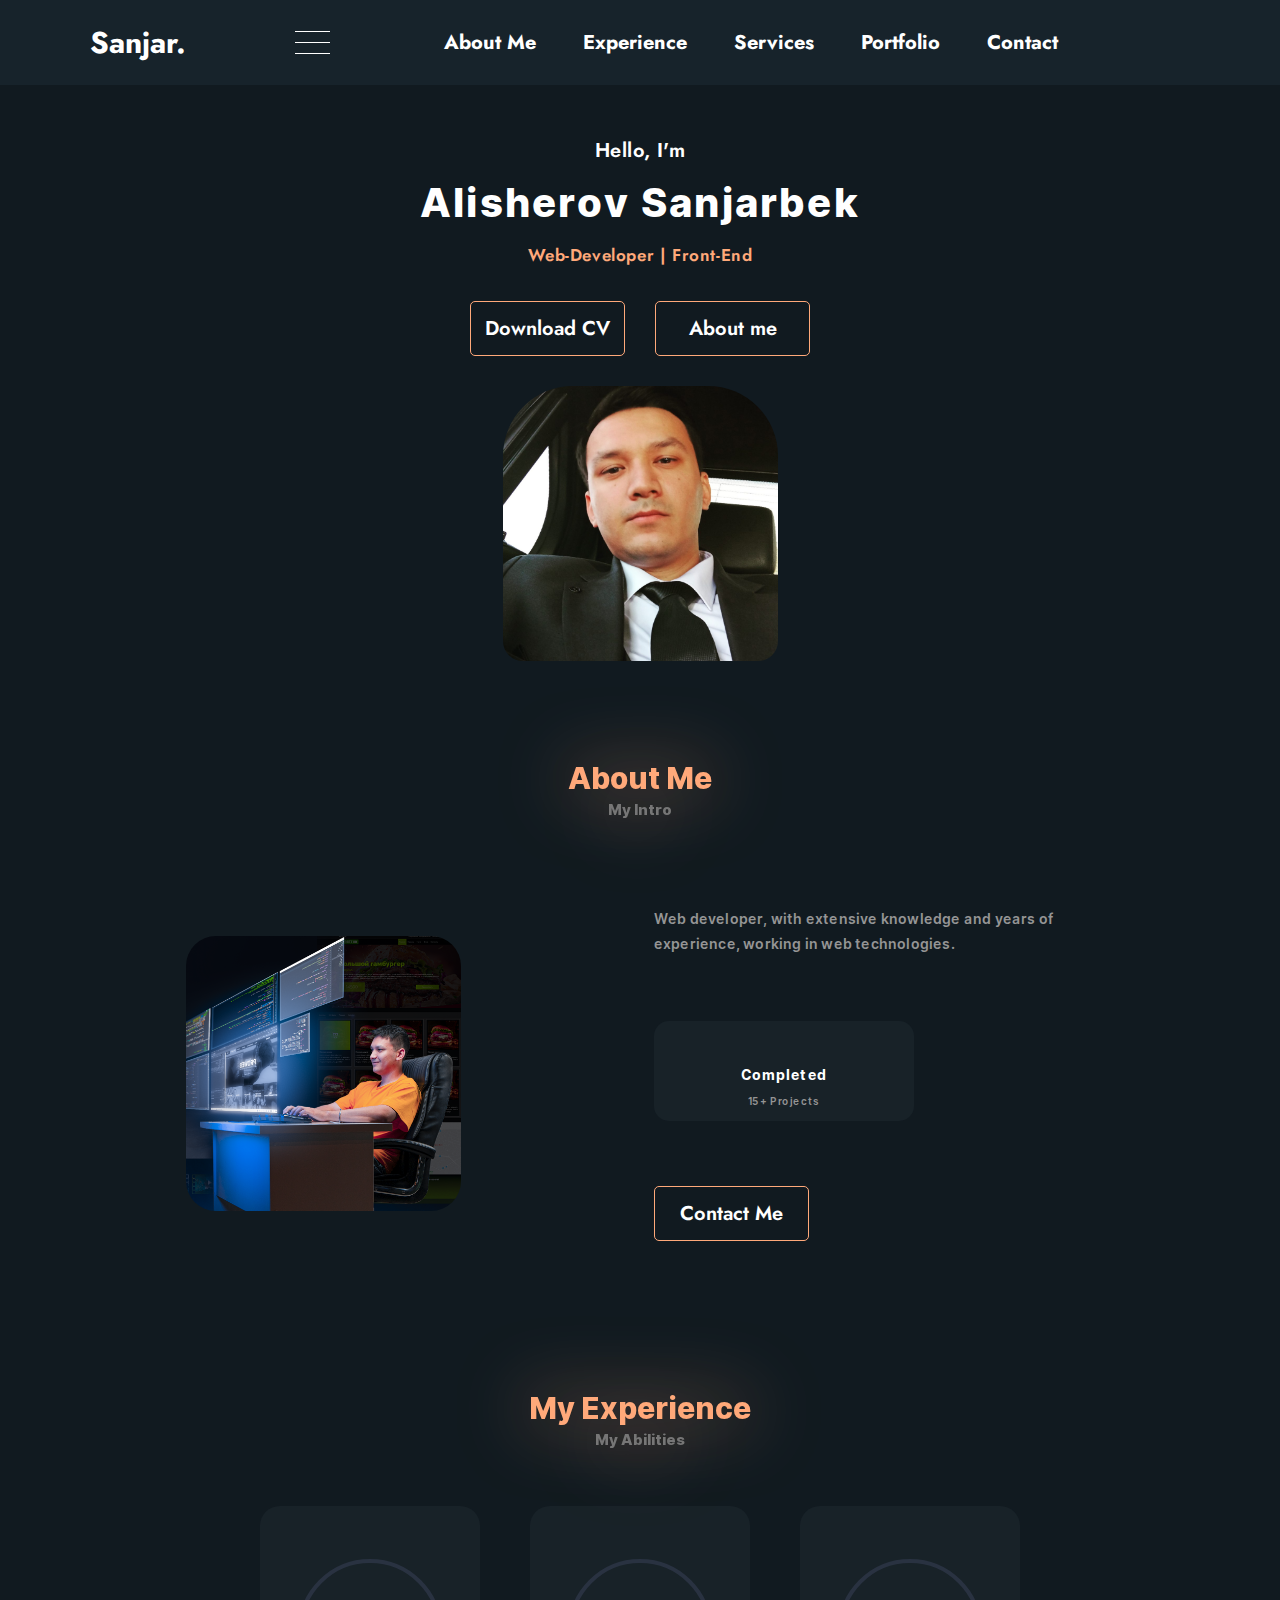
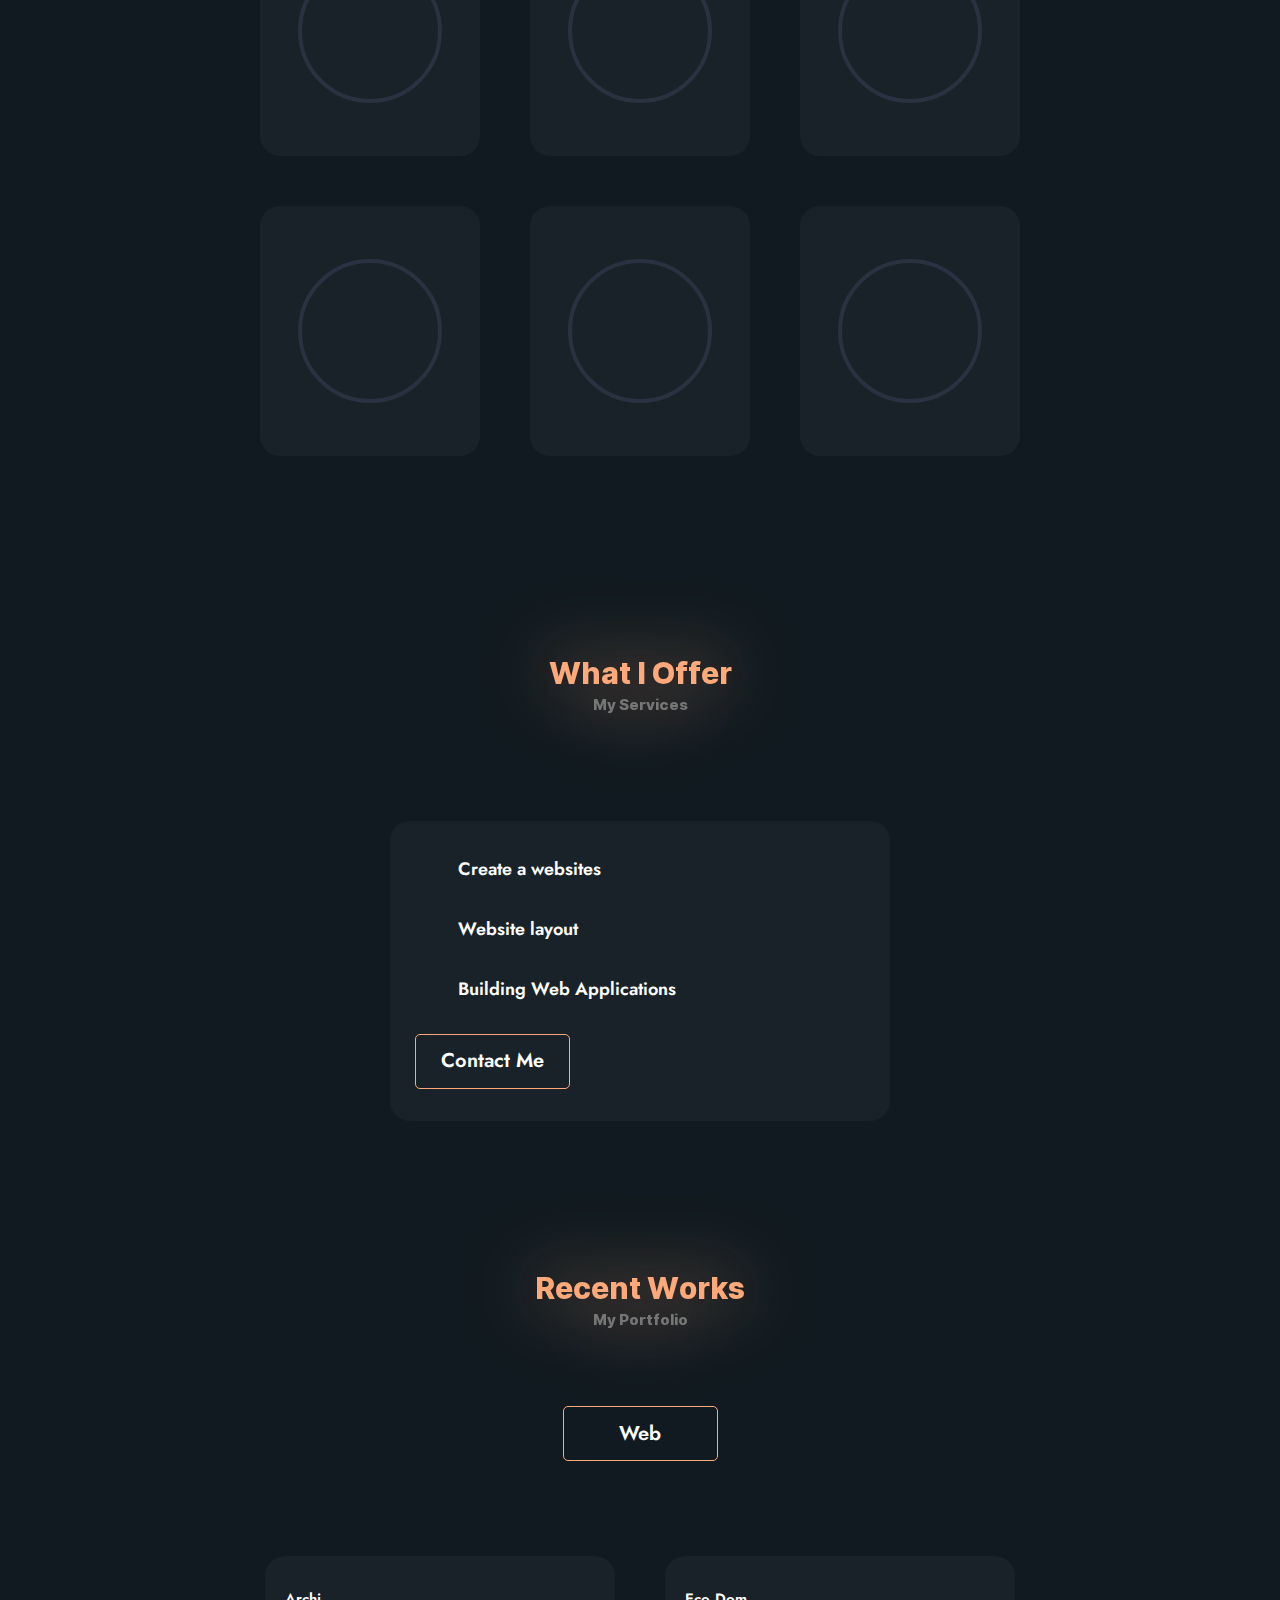
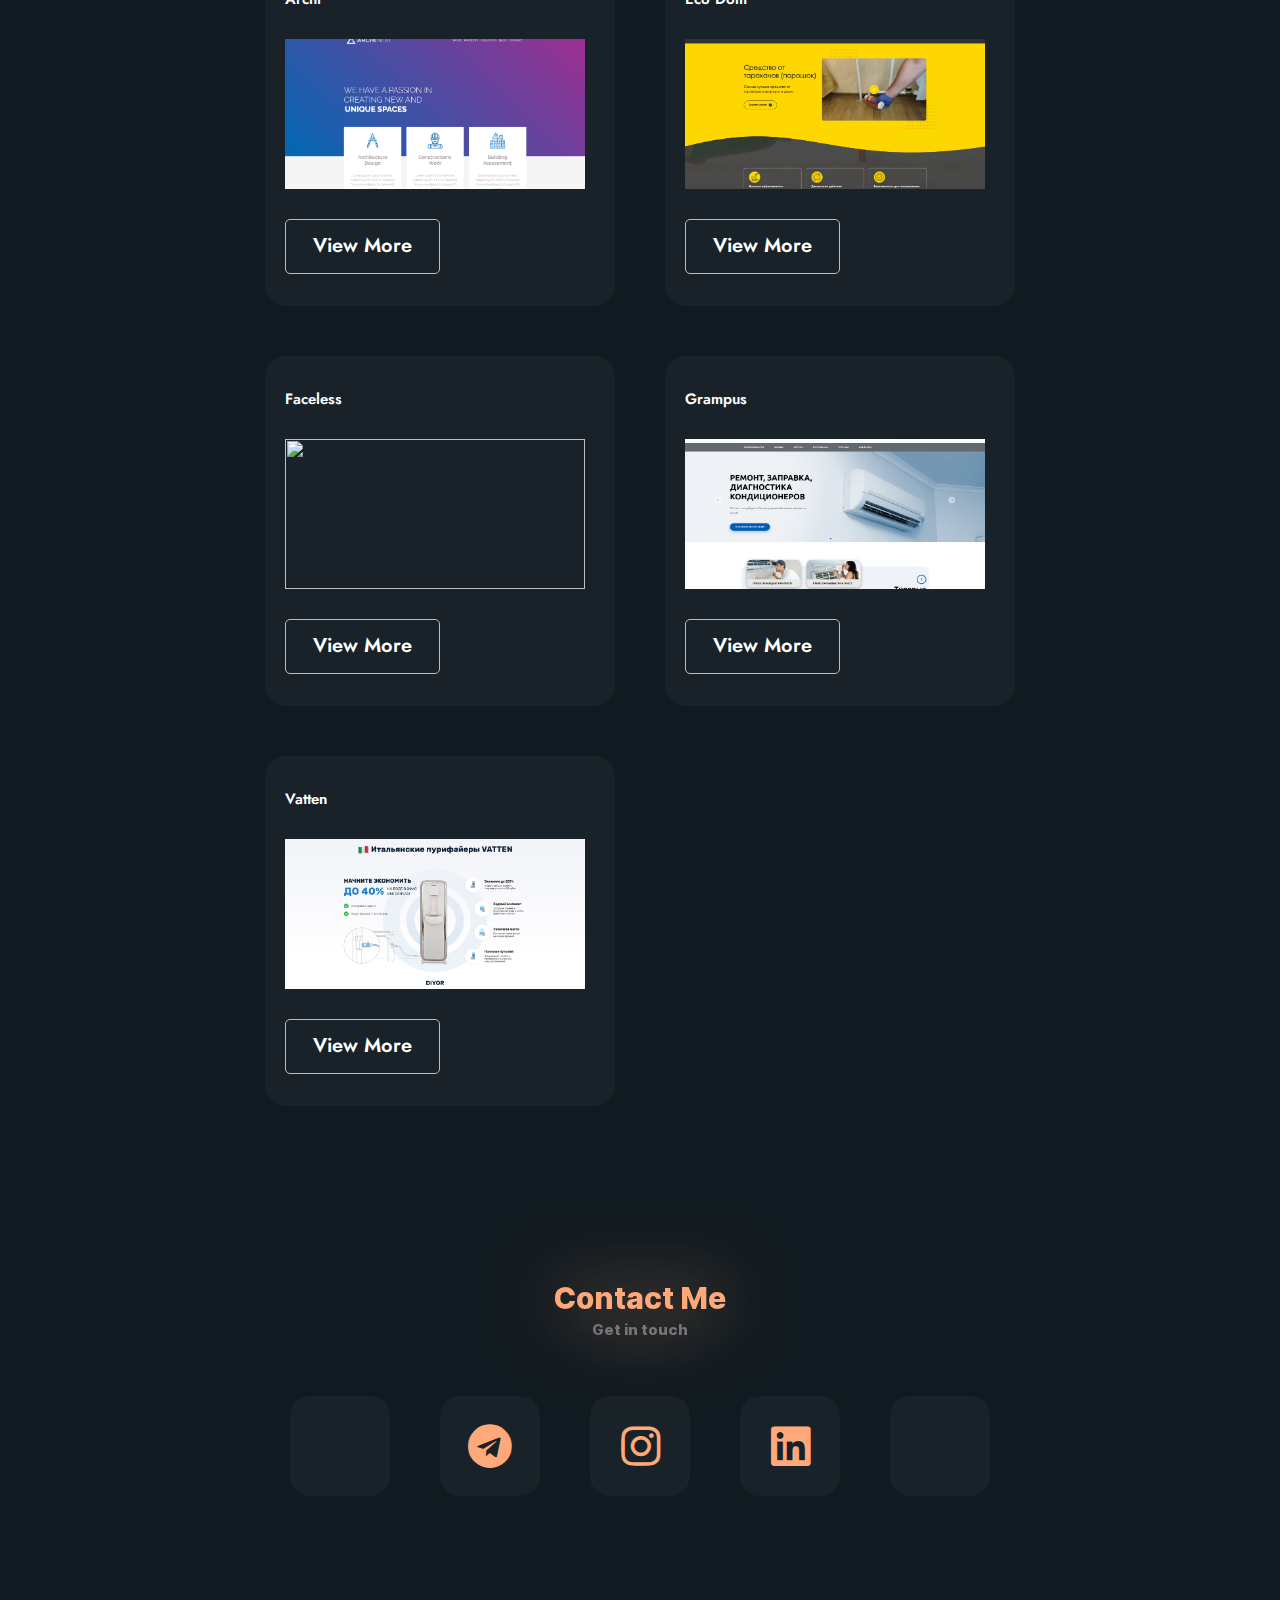
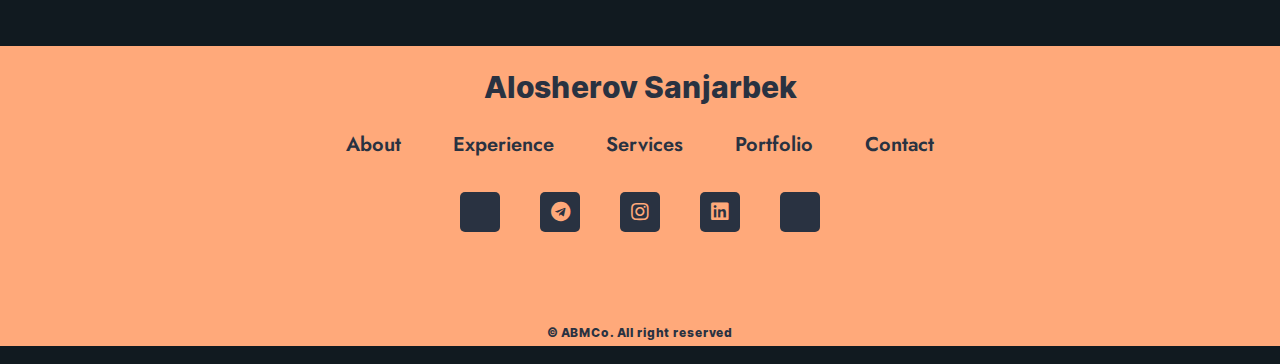
==== commit 95b53106: "adaptive" ====
--- a/index.html
+++ b/index.html
@@ -17,6 +17,9 @@
     <div class="header__content">
       <nav class="header__navbar container">
         <a href="#" class="header__logo-link l-name">Sanjar.</a>
+        <button class="menu-btn">
+          <span></span>
+        </button>
         <ul class="header__list">
           <button type="button" class="header__link about-btn">About Me</button>
           <button type="button" class="header__link experience-btn">Experience</button>
--- a/css/style.min.css
+++ b/css/style.min.css
@@ -5,6 +5,7 @@
     font-weight: 700;
     font-style: normal;
 }
+
 @font-face {
     font-family: Inter;
     font-display: spaw;
@@ -12,6 +13,7 @@
     font-weight: 500;
     font-style: normal;
 }
+
 @font-face {
     font-family: Inter;
     font-display: spaw;
@@ -19,6 +21,7 @@
     font-weight: 600;
     font-style: normal;
 }
+
 @font-face {
     font-family: Inter;
     font-display: spaw;
@@ -26,6 +29,7 @@
     font-weight: 800;
     font-style: normal;
 }
+
 @font-face {
     font-family: Jost;
     font-display: spaw;
@@ -33,6 +37,7 @@
     font-weight: 600;
     font-style: normal;
 }
+
 @font-face {
     font-family: Jost;
     font-display: spaw;
@@ -40,6 +45,7 @@
     font-weight: 700;
     font-style: normal;
 }
+
 @font-face {
     font-family: SF Pro Text;
     font-display: spaw;
@@ -48,6 +54,7 @@
     font-weight: 600;
     font-style: normal;
 }
+
 a,
 abbr,
 acronym,
@@ -134,19 +141,23 @@
     font-size: 100%;
     vertical-align: baseline;
 }
+
 a {
     text-decoration: none;
 }
+
 a:active,
 a:hover {
     outline: 0;
 }
+
 li,
 ul {
     list-style-type: none;
     margin: 0;
     padding: 0;
 }
+
 h1,
 h2,
 h3,
@@ -156,25 +167,30 @@
     font-size: 100%;
     font-weight: 400;
 }
+
 html {
     -webkit-box-sizing: border-box;
     box-sizing: border-box;
 }
+
 *,
 :after,
 :before {
     -webkit-box-sizing: border-box;
     box-sizing: border-box;
 }
+
 :focus {
     outline: 0;
 }
+
 audio,
 img,
 video {
     max-width: 100%;
     height: auto;
 }
+
 audio,
 canvas,
 iframe,
@@ -183,9 +199,11 @@
 video {
     vertical-align: middle;
 }
+
 iframe {
     border: 0;
 }
+
 textarea {
     resize: none;
     overflow: auto;
@@ -194,6 +212,7 @@
     -webkit-box-shadow: none;
     -moz-box-shadow: none;
 }
+
 button,
 input,
 select,
@@ -203,27 +222,35 @@
     font-size: 100%;
     margin: 0;
 }
+
 button,
 input {
     line-height: normal;
 }
+
 table {
     border-collapse: collapse;
     border-spacing: 0;
 }
+
 td,
 th {
     padding: 0;
     text-align: left;
 }
+
 .container {
     max-width: 1130px;
     width: 100%;
     margin: 0 auto;
     padding: 0 15px;
 }
+
 body {
     background: #111a20;
+}
+body.active{
+    overflow: hidden;
 }
 .header__content {
     background: #17232b;
@@ -233,6 +260,7 @@
     display: flex;
     position: relative;
 }
+
 .header__navbar {
     display: -webkit-box;
     display: -ms-flexbox;
@@ -244,6 +272,7 @@
     -ms-flex-pack: justify;
     justify-content: space-between;
 }
+
 .header__logo-link {
     font-family: Jost;
     font-style: normal;
@@ -252,6 +281,7 @@
     line-height: 32px;
     color: #fff;
 }
+
 .header__list {
     display: -webkit-box;
     display: -ms-flexbox;
@@ -264,6 +294,7 @@
     justify-content: center;
     gap: 35px;
 }
+
 .header__link {
     font-family: Jost;
     font-style: normal;
@@ -272,20 +303,24 @@
     line-height: 32px;
     color: #fff;
 }
+
 .header__link:hover {
     color: #ffa97a;
 }
+
 .header__settings {
     font-size: 30px;
     color: #fff;
     cursor: pointer;
 }
+
 .header__settings:hover {
     color: #ffa97a;
     -webkit-transform: rotate(360deg);
     -ms-transform: rotate(360deg);
     transform: rotate(360deg);
 }
+
 .header__setting-window {
     width: 100%;
     height: 100vh;
@@ -310,6 +345,7 @@
     -o-transition: 0.3s linear;
     transition: 0.3s linear;
 }
+
 .header__setting-modal {
     width: 700px;
     height: 500px;
@@ -331,6 +367,7 @@
     gap: 50px;
     position: relative;
 }
+
 .header__setting-language {
     display: -webkit-box;
     display: -ms-flexbox;
@@ -343,6 +380,7 @@
     justify-content: center;
     gap: 30px;
 }
+
 .header__setting-theme {
     display: -webkit-box;
     display: -ms-flexbox;
@@ -355,6 +393,7 @@
     justify-content: center;
     gap: 30px;
 }
+
 .header__setting-times {
     position: absolute;
     top: 30px;
@@ -365,21 +404,25 @@
     -o-transition: 0.2s linear;
     transition: 0.2s linear;
 }
+
 .header__setting-times:hover {
     color: #ffa97a;
     -webkit-transform: rotate(90deg);
     -ms-transform: rotate(90deg);
     transform: rotate(90deg);
 }
+
 .header .setting-btn {
     background: 0 0;
 }
+
 .header .active-modal {
     top: 0;
     -webkit-transition: 0.3s linear;
     -o-transition: 0.3s linear;
     transition: 0.3s linear;
 }
+
 .intro__content {
     display: -webkit-box;
     display: -ms-flexbox;
@@ -396,6 +439,7 @@
     flex-direction: column;
     margin-top: 50px;
 }
+
 .intro__text {
     font-family: Jost;
     font-style: normal;
@@ -406,6 +450,7 @@
     color: #fff;
     margin-bottom: 20px;
 }
+
 .intro__title {
     font-family: Inter;
     font-style: normal;
@@ -416,6 +461,7 @@
     color: #fff;
     margin-bottom: 20px;
 }
+
 .intro__subtitle {
     font-family: Jost;
     font-style: normal;
@@ -426,6 +472,7 @@
     color: #ffa97a;
     margin-bottom: 30px;
 }
+
 .intro__buttons {
     display: -webkit-box;
     display: -ms-flexbox;
@@ -438,6 +485,7 @@
     justify-content: center;
     gap: 30px;
 }
+
 .intro__img {
     margin-top: 30px;
     margin-bottom: 100px;
@@ -446,6 +494,7 @@
     border-radius: 70px 70px 20px 20px;
     overflow: hidden;
 }
+
 .about__content {
     display: -webkit-box;
     display: -ms-flexbox;
@@ -462,6 +511,7 @@
     flex-direction: column;
     margin-bottom: 150px;
 }
+
 .about__bottom {
     display: -webkit-box;
     display: -ms-flexbox;
@@ -474,47 +524,58 @@
     width: 100%;
     margin-top: 80px;
 }
+
 @-webkit-keyframes opacityBot {
     0% {
         opacity: 0;
     }
+
     50% {
         opacity: 0.5;
     }
+
     100% {
         opacity: 1;
     }
 }
+
 @keyframes opacityBot {
     0% {
         opacity: 0;
     }
+
     50% {
         opacity: 0.5;
     }
+
     100% {
         opacity: 1;
     }
 }
+
 .about__left {
     width: 275px;
     height: 275px;
     border-radius: 30px;
     overflow: hidden;
 }
-.about__left img{
+
+.about__left img {
     width: 100%;
     height: 100%;
     object-position: right;
     object-fit: cover;
 }
-.intro__img img{
+
+.intro__img img {
     width: 100%;
     height: 100%;
     object-fit: cover;
 }
+
 .about__right {
-    width: 440px;
+    max-width: 440px;
+    width: 100%;
     display: -webkit-box;
     display: -ms-flexbox;
     display: flex;
@@ -529,6 +590,7 @@
     -ms-flex-direction: column;
     flex-direction: column;
 }
+
 .about__subtitle {
     font-family: Inter;
     font-style: normal;
@@ -538,6 +600,7 @@
     letter-spacing: 0.2px;
     color: #959595;
 }
+
 .about__item {
     width: 260px;
     height: 100px;
@@ -559,11 +622,13 @@
     margin-top: 65px;
     margin-bottom: 65px;
 }
+
 .about__icon {
     font-size: 25px;
     color: #ffa97a;
     margin-bottom: 9px;
 }
+
 .about__text {
     font-family: Inter;
     font-style: normal;
@@ -574,6 +639,7 @@
     color: #fff;
     margin-bottom: 6px;
 }
+
 .about__text-2 {
     font-family: Inter;
     font-style: normal;
@@ -583,6 +649,7 @@
     letter-spacing: 0.6px;
     color: #959595;
 }
+
 .experience__content {
     display: -webkit-box;
     display: -ms-flexbox;
@@ -599,6 +666,7 @@
     flex-direction: column;
     margin-bottom: 150px;
 }
+
 .experience__progressbar {
     display: -webkit-box;
     display: -ms-flexbox;
@@ -614,6 +682,7 @@
     padding: 50px;
     gap: 50px;
 }
+
 .experience__card {
     width: 220px;
     height: 250px;
@@ -629,6 +698,7 @@
     -ms-flex-pack: center;
     justify-content: center;
 }
+
 .experience__procent {
     width: 150px;
     height: 150px;
@@ -637,6 +707,7 @@
     -webkit-animation: opacityPr 1s linear forwards;
     animation: opacityPr 1s linear forwards;
 }
+
 .experience__procent-svg {
     width: 150px;
     height: 150px;
@@ -645,6 +716,7 @@
     -ms-transform: rotate(270deg);
     transform: rotate(270deg);
 }
+
 .experience__procent-svg circle {
     width: 100%;
     height: 100%;
@@ -655,6 +727,7 @@
     -ms-transform: translate(5px, 5px);
     transform: translate(5px, 5px);
 }
+
 .experience__procent-svg circle:nth-child(2) {
     stroke: #ffa97a;
     stroke-dasharray: 440px;
@@ -665,22 +738,27 @@
     -webkit-animation-delay: 2s;
     animation-delay: 2s;
 }
+
 @-webkit-keyframes animCircle {
     0% {
         opacity: 0;
     }
+
     100% {
         opacity: 1;
     }
 }
+
 @keyframes animCircle {
     0% {
         opacity: 0;
     }
+
     100% {
         opacity: 1;
     }
 }
+
 .experience__procent-dot {
     position: absolute;
     inset: 5px;
@@ -691,26 +769,31 @@
     -webkit-animation: animDot 2s linear forwards;
     animation: animDot 2s linear forwards;
 }
+
 @-webkit-keyframes animDot {
     0% {
         -webkit-transform: rotate(0);
         transform: rotate(0);
     }
+
     100% {
         -webkit-transform: rotate(calc(3.6deg * var(--num)));
         transform: rotate(calc(3.6deg * var(--num)));
     }
 }
+
 @keyframes animDot {
     0% {
         -webkit-transform: rotate(0);
         transform: rotate(0);
     }
+
     100% {
         -webkit-transform: rotate(calc(3.6deg * var(--num)));
         transform: rotate(calc(3.6deg * var(--num)));
     }
 }
+
 .experience__procent-dot::before {
     content: "";
     position: absolute;
@@ -726,6 +809,7 @@
     -webkit-box-shadow: 0 0 10px #ffa97a, 0 0 30px #ffa97a;
     box-shadow: 0 0 10px #ffa97a, 0 0 30px #ffa97a;
 }
+
 .experience__procent-num {
     position: absolute;
     inset: 0;
@@ -749,6 +833,7 @@
     -webkit-animation-delay: 2s;
     animation-delay: 2s;
 }
+
 .experience__procent-num h3 {
     display: -webkit-box;
     display: -ms-flexbox;
@@ -767,11 +852,13 @@
     letter-spacing: 0.6px;
     color: #fff;
 }
+
 .experience__procent-num h3 span {
     font-size: 13px;
     text-align: center;
     font-weight: 400;
 }
+
 .experience__procent-num p {
     font-family: Inter;
     font-style: normal;
@@ -781,28 +868,35 @@
     letter-spacing: 0.6px;
     color: #ffa97a;
 }
+
 @-webkit-keyframes opacityPr {
     0% {
         opacity: 0;
     }
+
     50% {
         opacity: 0.5;
     }
+
     100% {
         opacity: 1;
     }
 }
+
 @keyframes opacityPr {
     0% {
         opacity: 0;
     }
+
     50% {
         opacity: 0.5;
     }
+
     100% {
         opacity: 1;
     }
 }
+
 .experience__procent-loading {
     width: 150px;
     height: 150px;
@@ -813,6 +907,7 @@
     -webkit-animation: animOp 1s linear forwards;
     animation: animOp 1s linear forwards;
 }
+
 .experience__procent-loading-svg {
     width: 150px;
     height: 150px;
@@ -821,6 +916,7 @@
     -ms-transform: rotate(270deg);
     transform: rotate(270deg);
 }
+
 .experience__procent-loading-svg circle {
     width: 100%;
     height: 100%;
@@ -831,28 +927,35 @@
     -ms-transform: translate(5px, 5px);
     transform: translate(5px, 5px);
 }
+
 @-webkit-keyframes animOp {
     0% {
         opacity: 1;
     }
+
     50% {
         opacity: 0.5;
     }
+
     100% {
         opacity: 0;
     }
 }
+
 @keyframes animOp {
     0% {
         opacity: 1;
     }
+
     50% {
         opacity: 0.5;
     }
+
     100% {
         opacity: 0;
     }
 }
+
 .offer__content {
     display: -webkit-box;
     display: -ms-flexbox;
@@ -868,6 +971,7 @@
     -ms-flex-direction: column;
     flex-direction: column;
 }
+
 .offer__item {
     display: -webkit-box;
     display: -ms-flexbox;
@@ -882,7 +986,8 @@
     -webkit-box-direction: normal;
     -ms-flex-direction: column;
     flex-direction: column;
-    width: 500px;
+    max-width: 500px;
+    width: 100%;
     height: 300px;
     margin-top: 100px;
     background: #182228;
@@ -890,6 +995,7 @@
     padding: 25px;
     gap: 30px;
 }
+
 .offer__item-link {
     display: -webkit-box;
     display: -ms-flexbox;
@@ -906,6 +1012,7 @@
     flex-direction: column;
     gap: 30px;
 }
+
 .offer__item-list {
     display: -webkit-box;
     display: -ms-flexbox;
@@ -918,16 +1025,19 @@
     justify-content: center;
     gap: 20px;
 }
+
 .offer__item-icon {
     font-size: 30px;
     color: #ffa97a;
 }
+
 .offer__item-h3 {
     font-family: Jost;
     font-weight: 400;
     color: #fff;
     font-size: 18px;
 }
+
 .portfolio__content {
     display: -webkit-box;
     display: -ms-flexbox;
@@ -944,6 +1054,7 @@
     flex-direction: column;
     margin-top: 150px;
 }
+
 .portfolio__tab {
     display: -webkit-box;
     display: -ms-flexbox;
@@ -957,6 +1068,7 @@
     margin-top: 70px;
     margin-bottom: 70px;
 }
+
 .portfolio__tab-link {
     display: -webkit-box;
     display: -ms-flexbox;
@@ -969,9 +1081,11 @@
     justify-content: center;
     gap: 50px;
 }
+
 .portfolio__sectoion {
     position: relative;
-    width: 750px;
+    max-width: 750px;
+    width: 100%;
     height: 1200px;
     display: -webkit-box;
     display: -ms-flexbox;
@@ -984,6 +1098,7 @@
     justify-content: center;
     overflow: hidden;
 }
+
 .portfolio__web {
     position: absolute;
     display: -ms-grid;
@@ -997,6 +1112,7 @@
     -o-transition: 0.5s linear;
     transition: 0.5s linear;
 }
+
 .portfolio__item {
     width: 100%;
     height: 100%;
@@ -1018,6 +1134,7 @@
     gap: 30px;
     padding: 20px;
 }
+
 .portfolio__item-h3 {
     font-family: Jost;
     font-style: normal;
@@ -1026,6 +1143,7 @@
     line-height: 20px;
     color: #fff;
 }
+
 .portfolio__item-img {
     width: 300px;
     height: 150px;
@@ -1034,6 +1152,7 @@
     -o-object-position: center;
     object-position: center;
 }
+
 .contacts__content {
     display: -webkit-box;
     display: -ms-flexbox;
@@ -1050,6 +1169,7 @@
     flex-direction: column;
     margin-top: 150px;
 }
+
 .contacts__items {
     display: -webkit-box;
     display: -ms-flexbox;
@@ -1063,6 +1183,7 @@
     gap: 50px;
     margin-top: 50px;
 }
+
 .contacts__item {
     width: 100px;
     height: 100px;
@@ -1081,6 +1202,7 @@
     -o-transition: 0.2s linear;
     transition: 0.2s linear;
 }
+
 .contacts__item i {
     font-size: 45px;
     color: #ffa97a;
@@ -1088,21 +1210,25 @@
     -o-transition: 0.3s linear;
     transition: 0.3s linear;
 }
+
 .contacts__item:hover {
     -webkit-transform: rotate(30deg);
     -ms-transform: rotate(30deg);
     transform: rotate(30deg);
 }
+
 .contacts__item:hover i {
     color: #fff;
     -webkit-transform: rotate(-60deg);
     -ms-transform: rotate(-60deg);
     transform: rotate(-60deg);
 }
+
 button {
     background: 0 0;
     cursor: pointer;
 }
+
 .button {
     width: 155px;
     height: 55px;
@@ -1127,10 +1253,12 @@
     -o-transition: 0.2s linear;
     transition: 0.2s linear;
 }
+
 .button:hover {
     background: #ffa97a;
     color: #293241;
 }
+
 .title {
     display: -webkit-box;
     display: -ms-flexbox;
@@ -1145,9 +1273,11 @@
     -webkit-box-direction: normal;
     -ms-flex-direction: column;
     flex-direction: column;
-    width: 350px;
+    max-width: 350px;
+    width: 100%;
     height: 65px;
 }
+
 .title__h3 {
     font-family: Inter;
     font-style: normal;
@@ -1158,6 +1288,7 @@
     -webkit-filter: drop-shadow(0 0 36px rgba(255, 169, 122, 0.8));
     filter: drop-shadow(0 0 36px rgba(255, 169, 122, 0.8));
 }
+
 .title__p {
     font-family: Inter;
     font-style: normal;
@@ -1168,10 +1299,12 @@
     -webkit-filter: drop-shadow(0 0 36px rgba(255, 169, 122, 0.8));
     filter: drop-shadow(0 0 36px rgba(255, 169, 122, 0.8));
 }
+
 .footer {
     height: 300px;
     background: #ffa97a;
 }
+
 .footer__content {
     display: -webkit-box;
     display: -ms-flexbox;
@@ -1189,6 +1322,7 @@
     margin-top: 150px;
     padding: 25px 0 15px 0;
 }
+
 .footer__title {
     font-family: Inter;
     font-style: normal;
@@ -1197,6 +1331,7 @@
     line-height: 32px;
     color: #293241;
 }
+
 .footer__list {
     display: -webkit-box;
     display: -ms-flexbox;
@@ -1210,6 +1345,7 @@
     gap: 40px;
     margin-top: 25px;
 }
+
 .footer__link {
     font-family: Jost;
     font-style: normal;
@@ -1218,9 +1354,11 @@
     line-height: 32px;
     color: #293241;
 }
+
 .footer__link:hover {
     color: #fff;
 }
+
 .footer__items {
     display: -webkit-box;
     display: -ms-flexbox;
@@ -1234,6 +1372,7 @@
     margin-top: 30px;
     gap: 40px;
 }
+
 .footer__item {
     width: 40px;
     height: 40px;
@@ -1253,6 +1392,7 @@
     -o-transition: 0.2s linear;
     transition: 0.2s linear;
 }
+
 .footer__item i {
     font-size: 20px;
     color: #ffa97a;
@@ -1260,17 +1400,20 @@
     -o-transition: 0.3s linear;
     transition: 0.3s linear;
 }
+
 .footer__item:hover {
     -webkit-transform: rotate(30deg);
     -ms-transform: rotate(30deg);
     transform: rotate(30deg);
 }
+
 .footer__item:hover i {
     color: #fff;
     -webkit-transform: rotate(-60deg);
     -ms-transform: rotate(-60deg);
     transform: rotate(-60deg);
 }
+
 .footer__creator {
     font-family: Inter;
     font-style: normal;
@@ -1279,3 +1422,105 @@
     line-height: 32px;
     color: #293241;
 }
+
+.menu-btn {
+    display: flex;
+    flex-direction: column;
+    gap: 10px;
+}
+
+.menu-btn>span {
+    width: 35px;
+    height: 1px;
+    transition: 0.3s;
+    background: #fff;
+}
+
+.menu-btn::before,
+.menu-btn::after {
+    content: '';
+    width: 100%;
+    height: 1px;
+    background: #fff;
+    transition: 0.3s;
+}
+.menu-btn.active span{
+    opacity: 0;
+}
+.menu-btn.active::before{
+    transform: translateY(11px) rotate(45deg);
+}
+.menu-btn.active::after{
+    transform: translateY(-11px) rotate(-45deg);
+}
+
+@media(max-width:815px) {
+    .header__list {
+        flex-direction: column;
+        position: fixed;
+        top: 0;
+        left: 0;
+        backdrop-filter: blur(15px);
+        box-shadow: 5px -1px 11px 0px #000;
+        bottom: 0;
+        justify-content: flex-start;
+        padding: 50px;
+        align-items: flex-start;
+        transform: translateX(-105%);
+        transition: 0.3s;
+        z-index: 100;
+    }
+    .header__list.active{
+        transform: translateX(0);
+    }
+    .header__settings {
+        display: none !important;
+    }
+    .about__bottom{
+        flex-direction: column;
+        gap: 20px;
+    }
+    .about__subtitle{
+        text-align: center;
+    }
+    .about__right{
+        flex-direction: column;
+        align-items: center;
+    }
+    .portfolio__web{
+        grid-template-columns: repeat(1, 350px);
+    }
+    .contacts__items{
+       flex-wrap: wrap;
+    }
+    .footer__list{
+        gap: 0;
+        justify-content: space-between;
+    }
+    .footer__list{
+        flex-wrap: wrap;
+        justify-content: center;
+    }
+}
+@media(max-width:391px){
+    .intro__title{
+        font-size: 30px;
+    }
+}
+@media(max-width:375px){
+    .intro__title{
+        font-size: 24px !important;
+    }
+    .footer__items{
+        gap: 20px;
+    }
+    .portfolio__web{
+        grid-template-columns: repeat(1, 320px);
+    }
+    .intro__buttons{
+        gap: 10px;
+    }
+    .button{
+        width: 150px;
+    }
+}
